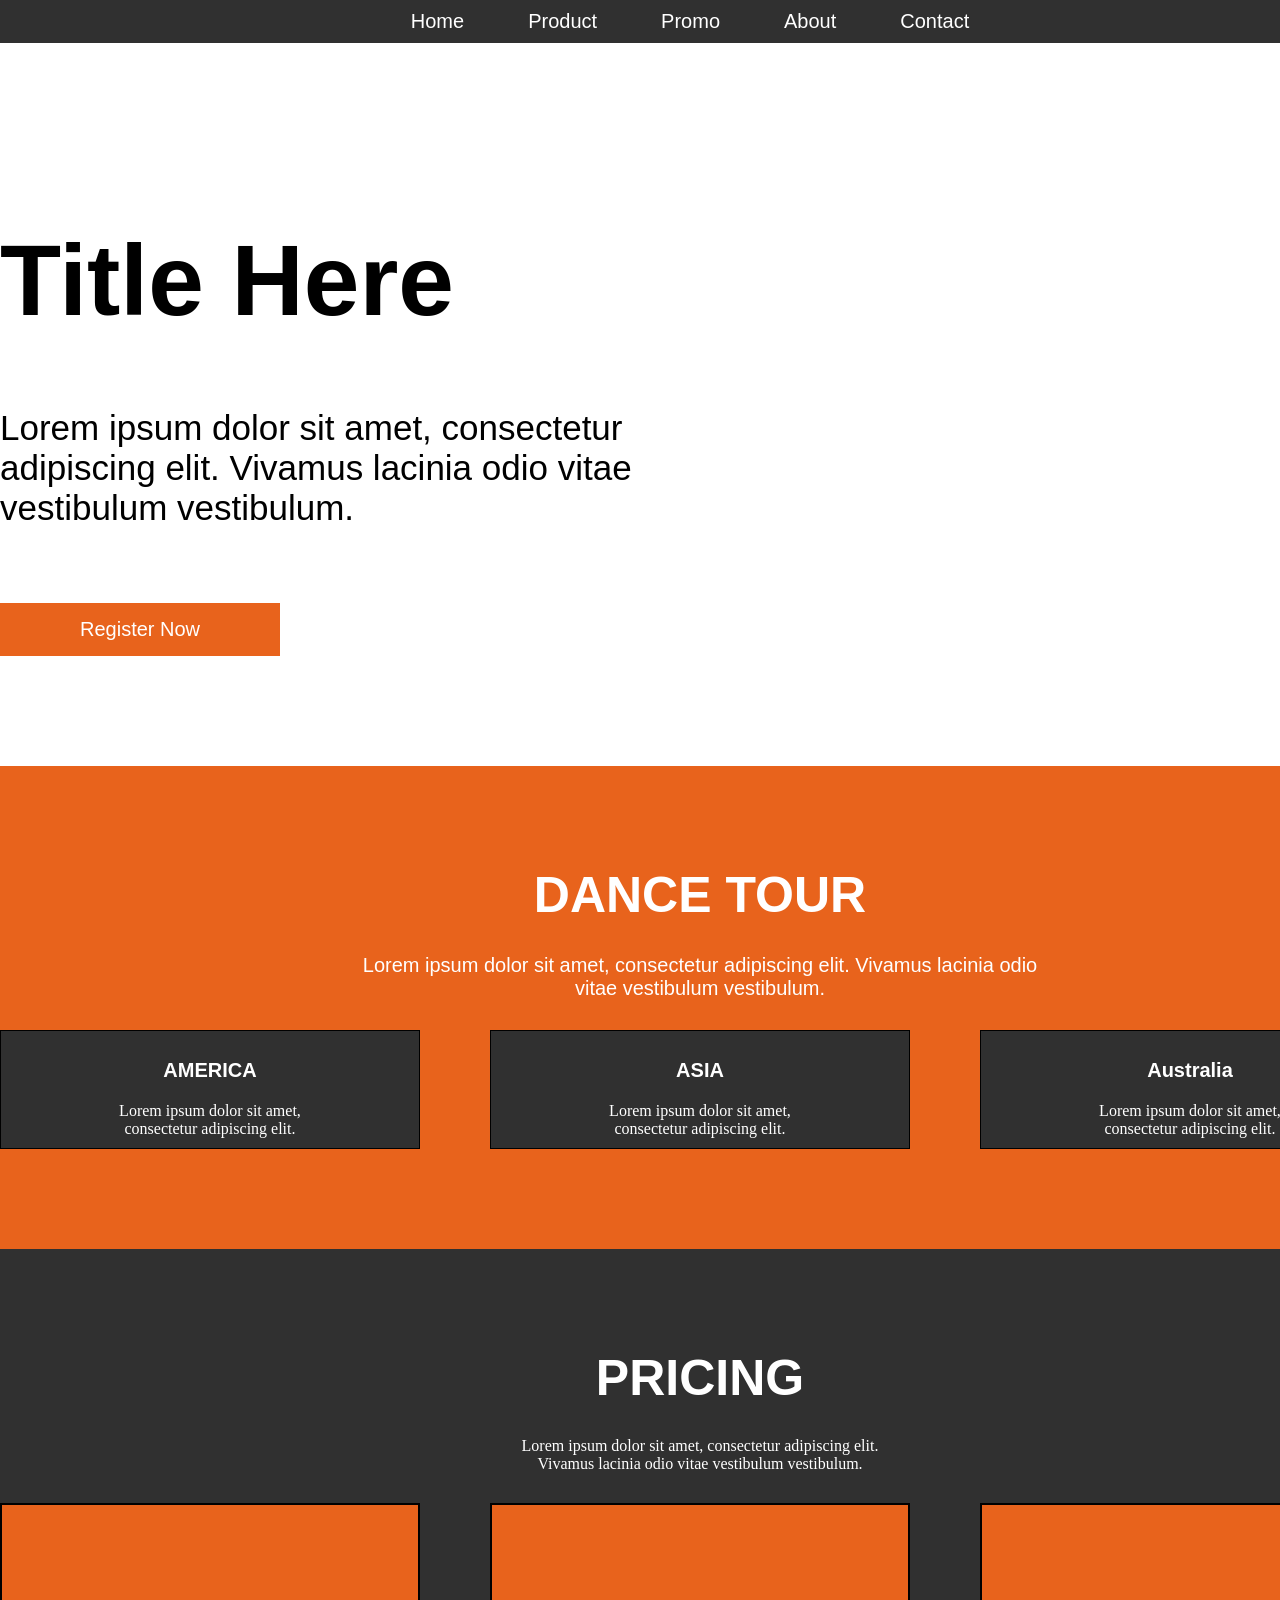
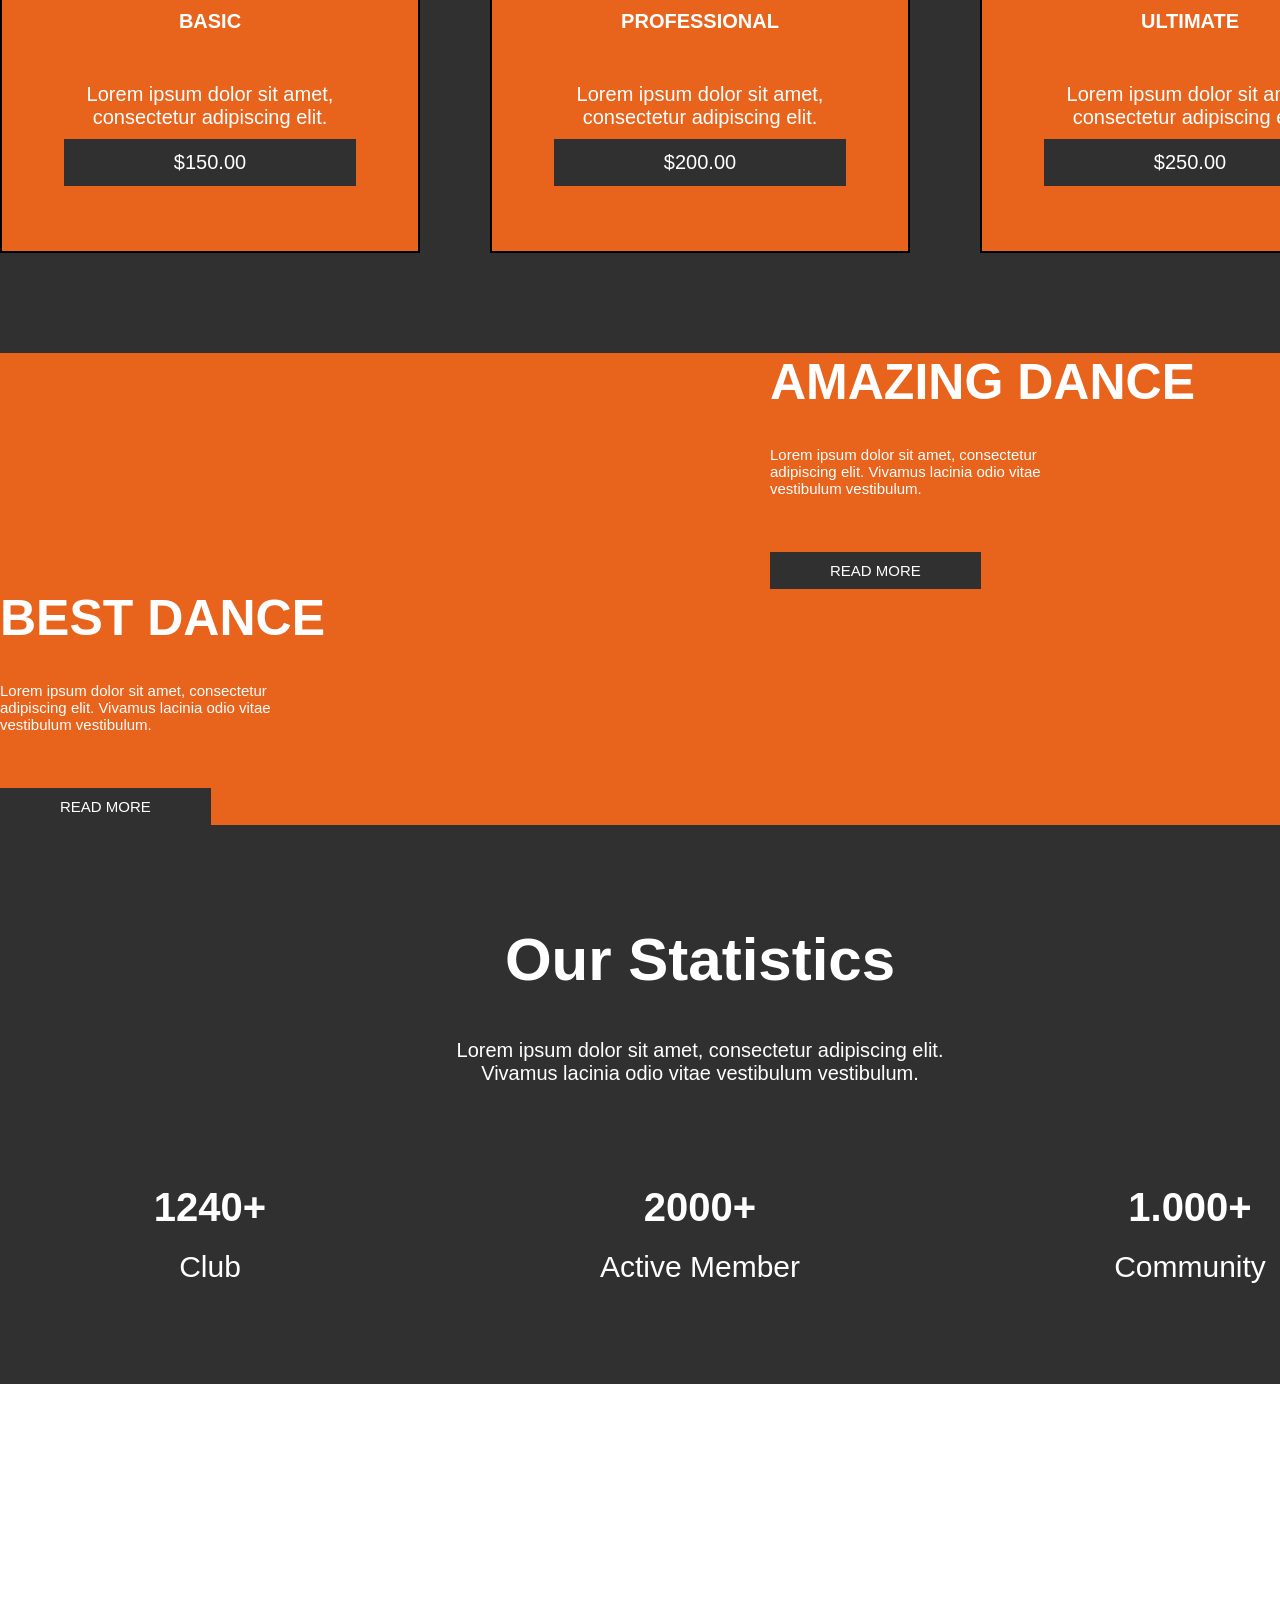
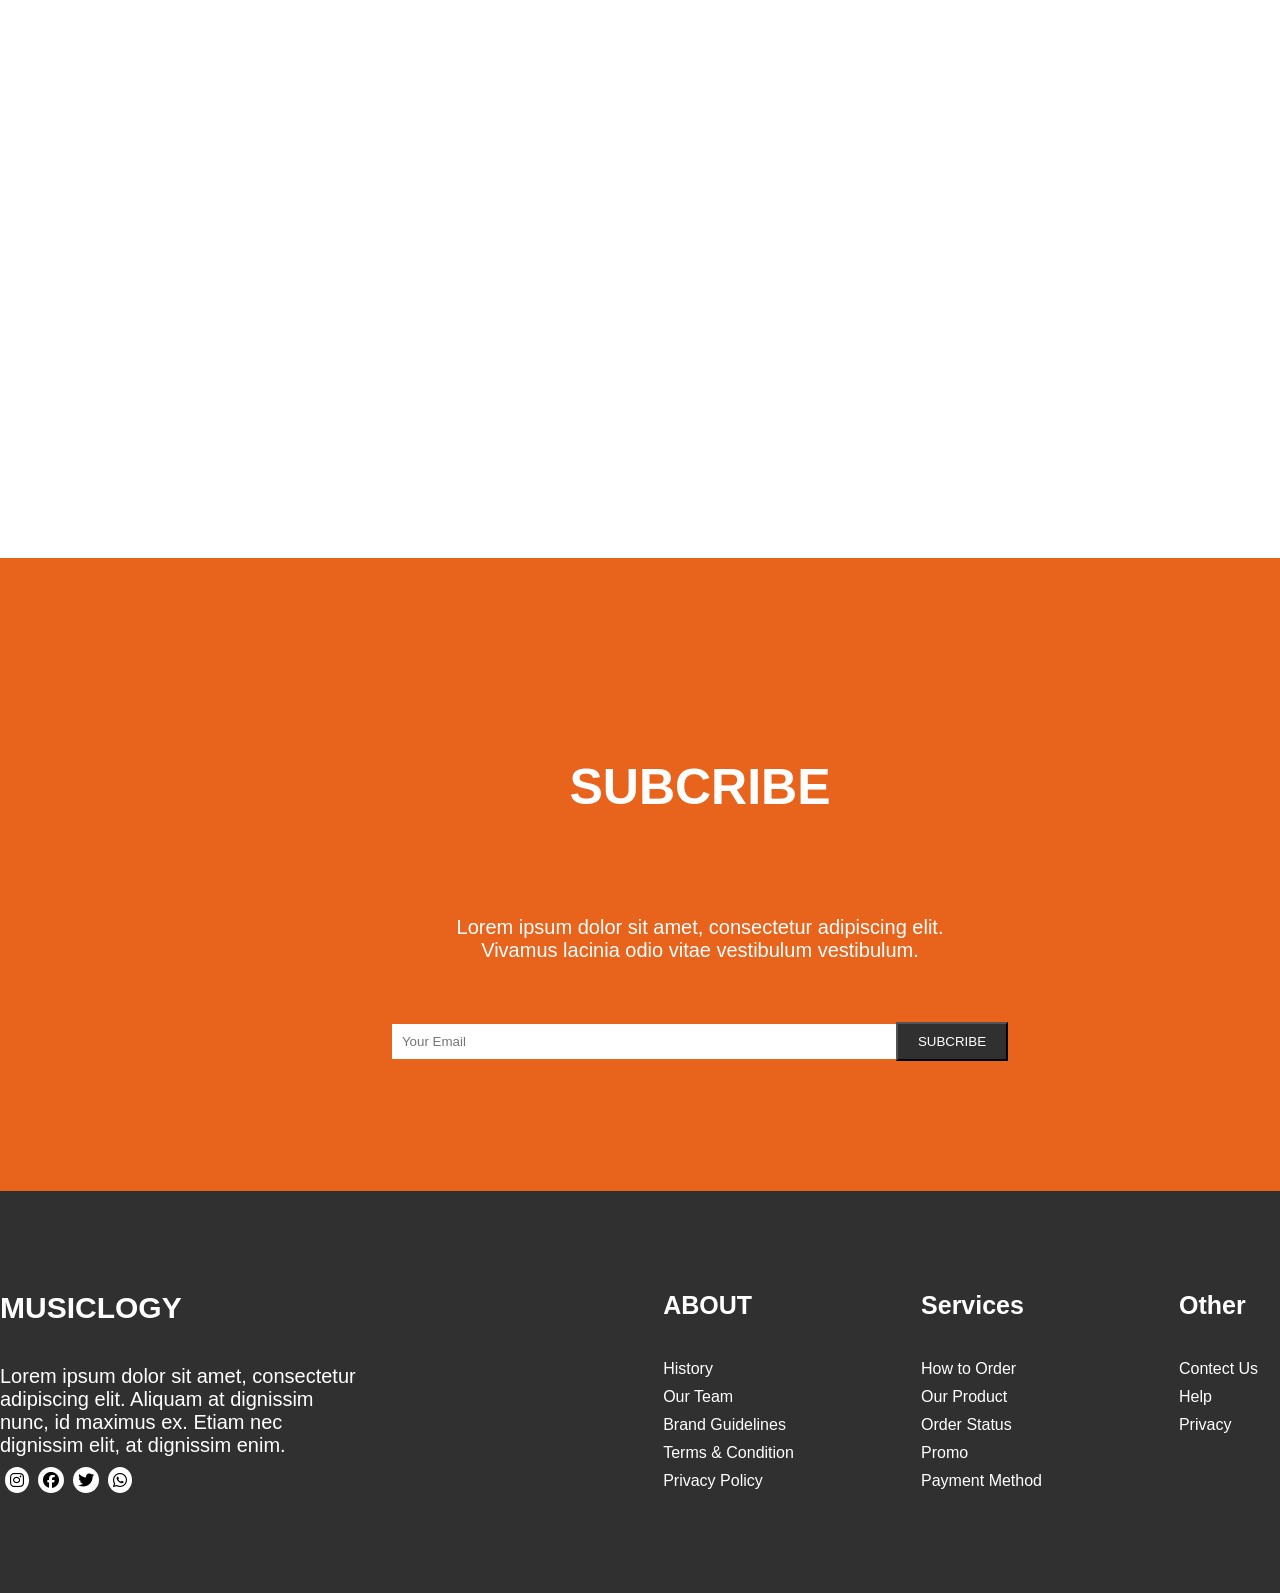
==== Krupal CSS/Task PSD/My Worked/PSD 1/index.html @ 7efed14b "Add" ====
<!DOCTYPE html>
<html lang="en">
<head>
    <meta charset="UTF-8">
    <meta name="viewport" content="width=device-width, initial-scale=1.0">
    <title>Document</title>
    <link rel="stylesheet" href="./style.css">
    <link rel="stylesheet" href="https://cdnjs.cloudflare.com/ajax/libs/font-awesome/6.4.0/css/all.min.css" integrity="sha512-iecdLmaskl7CVkqkXNQ/ZH/XLlvWZOJyj7Yy7tcenmpD1ypASozpmT/E0iPtmFIB46ZmdtAc9eNBvH0H/ZpiBw==" crossorigin="anonymous" referrerpolicy="no-referrer" />
</head>
<body>
    <section class="sec-one">
        <header>
            <div class="container">
                <nav class="navbar row jcs">
                    <div class="logo">
                        <img src="img/zip-2 logo.png" alt="">
                    </div>
                    <div class="links">
                        <ul>
                            <li><a href="#">Home</a></li>
                            <li><a href="#">Product</a></li>
                            <li><a href="#">Promo</a></li>
                            <li><a href="#">About</a></li>
                            <li><a href="#">Contact</a></li>
                        </ul>
                    </div>
                    <div class="icon">
                        <i class="fa-solid fa-magnifying-glass"></i>
                    </div>
                </nav>
            </div>
        </header>
        <div class="container">
            <div class="sec-one-text">
                <div>
                    <h1>Title Here</h1>
                </div>
                <div>
                    <p>Lorem ipsum dolor sit amet, consectetur adipiscing elit. Vivamus lacinia odio vitae vestibulum vestibulum. </p>
                </div>
                <div>
                    <button>Register Now</button>
                </div>
            </div>
        </div>
    </section>
    <section class="sec-two po-re">
        <div>
            <img class="shape-1 po-ab" src="img/sec-two Shape.png" alt="">
        </div>
        <div class="container">
            <div class="main-cart">
                <div class="main-text">
                    <div>
                        <h2>DANCE TOUR</h2>
                    </div>
                    <div>
                        <p>Lorem ipsum dolor sit amet, consectetur adipiscing elit. Vivamus lacinia odio vitae vestibulum vestibulum.</p>
                    </div>
                </div>
                <div class="cart-2">
                    <div class="row jcs">
                        <div class="col-30">
                            <div class="first-cart">
                                <div>
                                    <img src="img/sec-2 Img 1.png" alt="">
                                </div>
                                <div>
                                    <h3>AMERICA</h3>
                                </div>
                                <div>
                                    <p>Lorem ipsum dolor sit amet, consectetur adipiscing elit.</p>
                                </div>
                            </div>
                        </div>
                        <div class="col-30">
                            <div class="first-cart">
                                <div>
                                    <img src="img/sec-2 img 2.png" alt="">
                                </div>
                                <div>
                                    <h3>ASIA</h3>
                                </div>
                                <div>
                                    <p>Lorem ipsum dolor sit amet, consectetur adipiscing elit.</p>
                                </div>
                            </div>
                        </div>
                        <div class="col-30">
                            <div class="first-cart">
                                <div>
                                    <img src="img/sec-2 img 3.png" alt="">
                                </div>
                                <div>
                                    <h3>Australia</h3>
                                </div>
                                <div>
                                    <p>Lorem ipsum dolor sit amet, consectetur adipiscing elit.</p>
                                </div>
                            </div>
                        </div>
                    </div>
                </div>
            </div>
        </div>
    </section>
    <section class="sec-three po-re">
        <div>
            <img class="shape-2 po-ab" src="img/sec-3 Shape-1.png" alt="">
        </div>
        <div>
            <img class="shape-3 po-ab" src="img/sec-3 Shape-2.png" alt="">
        </div>
        <div class="container">
            <div class="main-text-2">
                <div class="sub-text">
                    <div>
                        <h3>PRICING</h3>
                    </div>
                    <div>
                        <p>Lorem ipsum dolor sit amet, consectetur adipiscing elit. Vivamus lacinia odio vitae vestibulum vestibulum.</p>
                    </div>
                </div>
                <div class="main-cart-2">
                    <div class="row jcs">
                        <div class="col-30">
                            <div class="second-cart">
                                <div>
                                    <img src="img/sec-three img.png" alt="">
                                </div>
                                <div>
                                    <h3>BASIC</h3>
                                </div>
                                <div>
                                    <p>Lorem ipsum dolor sit amet, consectetur adipiscing elit.</p>
                                </div>
                                <div>
                                    <p class="doller">$150.00</p>
                                </div>
                            </div>
                        </div>
                        <div class="col-30">
                            <div class="second-cart">
                                <div>
                                    <img src="img/sec-three img.png" alt="">
                                </div>
                                <div>
                                    <h3>PROFESSIONAL</h3>
                                </div>
                                <div>
                                    <p>Lorem ipsum dolor sit amet, consectetur adipiscing elit.</p>
                                </div>
                                <div>
                                    <p class="doller">$200.00</p>
                                </div>
                            </div>
                        </div>
                        <div class="col-30">
                            <div class="second-cart">
                                <div>
                                    <img src="img/sec-three img.png" alt="">
                                </div>
                                <div>
                                    <h3>ULTIMATE</h3>
                                </div>
                                <div>
                                    <p>Lorem ipsum dolor sit amet, consectetur adipiscing elit.</p>
                                </div>
                                <div>
                                    <p class="doller">$250.00</p>
                                </div>
                            </div>
                        </div>
                    </div>
                </div>
            </div>
        </div>
    </section>
    <section class="sec-four po-re">
        <div>
            <img class="shape-4 po-ab" src="img/sec-3 Shape-2.png" alt="">
        </div>
        <div>
            <img class="shape-5 po-ab" src="img/sec-3 Shape-2.png" alt="">
        </div>
        <div class="container">
            <div class="sec-four-main">
                <div class="row jcs align">
                    <div class="col-45">
                        <img src="img/sec-four img.png" alt="">
                    </div>
                    <div class="col-45">
                        <div class="sec-four-text">
                            <div>
                                <h3>AMAZING DANCE</h3>
                            </div>
                            <div>
                                <p>Lorem ipsum dolor sit amet, consectetur adipiscing elit. Vivamus lacinia odio vitae vestibulum vestibulum.</p>
                            </div>
                            <div>
                                <button>READ MORE</button>
                            </div>
                        </div>
                    </div>
                </div>
            </div>
        </div>
    </section>
    <section class="sec-five po-re">
        <div>
            <img class="shape-6 po-ab" src="img/sec-5 Shape-1.png" alt="">
        </div>
            <div class="container">
                <div class="sec-five-main">
                    <div class="row jcs align">
                        <div class="col-45">
                            <div class="sec-five-text">
                                <div>
                                    <h3>BEST DANCE</h3>
                                </div>
                                <div>
                                    <p>Lorem ipsum dolor sit amet, consectetur adipiscing elit. Vivamus lacinia odio vitae vestibulum vestibulum.</p>
                                </div>
                                <div>
                                    <button>READ MORE</button>
                                </div>
                            </div>
                        </div>
                        <div class="col-45">
                            <img src="img/sec-five img.png" alt="">
                        </div>
                    </div>
                </div>
            </div>
    </section>
    <section class="sec-six">
        <div class="container">
            <div class="sec-six-text">
                <div>
                    <h3>Our Statistics</h3>
                </div>
                <div>
                    <p>Lorem ipsum dolor sit amet, consectetur adipiscing elit. Vivamus lacinia odio vitae vestibulum vestibulum.</p>
                </div>
            </div>
            <div class="row jcs">
                <div class="col-30">
                    <div class="six-cart">
                        <div>
                            <h3>1240+</h3>
                        </div>
                        <div>
                            <p>Club</p>
                        </div>
                    </div>
                </div>
                <div class="col-30">
                    <div class="six-cart">
                        <div>
                            <h3>2000+</h3>
                        </div>
                        <div>
                            <p>Active Member</p>
                        </div>
                    </div>
                </div>
                <div class="col-30">
                    <div class="six-cart">
                        <div>
                            <h3>1.000+</h3>
                        </div>
                        <div>
                            <p>Community</p>
                        </div>
                    </div>
                </div>
            </div>
        </div>
    </section>
    <section class="sec-seven">
        <div class="container">
            <div class="sec-seven-main">
                <div>
                    <p>Lorem ipsum dolor sit amet, consectetur adipiscing elit. Vivamus lacinia odio vitae vestibulum vestibulum.</p>
                </div>
                <div>
                    <h3>Herbert Simon</h3>
                </div>
            </div>
        </div>
    </section>
    <section class="sec-eight po-re">
        <div>
            <img class="shape-7 po-ab" src="img/sec-8 Shape-1.png" alt="">
        </div>
        <div>
            <img class="shape-8 po-ab" src="img/sec-8 Shape-2.png" alt="">
        </div>
            <div class="container">
                <div class="sec-eight-main">
                    <div class="sec-eight-text">
                        <div>
                            <h3>SUBCRIBE</h3>
                        </div>
                        <div>
                            <p>Lorem ipsum dolor sit amet, consectetur adipiscing elit. Vivamus lacinia odio vitae vestibulum vestibulum.</p>
                        </div>
                    </div>
                    <div class="input">
                        <input placeholder="Your Email" type="email" name="" id="">
                        <button>SUBCRIBE</button>
                    </div>
                </div>
            </div>
    </section>
    <footer>
            <div class="container">
                <div class="main-text-3">
                    <div class="row">
                        <div class="col-90">
                            <h3>MUSICLOGY</h3>
                            <p>Lorem ipsum dolor sit amet, consectetur adipiscing elit. Aliquam at dignissim nunc, id maximus ex. Etiam nec dignissim elit, at dignissim enim.</p>
                            <i class="fa-brands fa-instagram"></i>
                            <i class="fa-brands fa-facebook"></i>
                            <i class="fa-brands fa-twitter"></i>
                            <i class="fa-brands fa-whatsapp"></i>
                        </div>
                        <div class="sec-nine-subtext">
                            <div class="row jcs">
                                <div class="col-30">
                                    <h3>ABOUT</h3>
                                    <ul>
                                        <li><a href="#">History</a></li>
                                        <li><a href="#">Our Team</a></li>
                                        <li><a href="#">Brand Guidelines</a></li>
                                        <li><a href="#">Terms & Condition</a></li>
                                        <li><a href="#">Privacy Policy</a></li>
                                    </ul>
                                </div>
                                <div class="col-30">
                                    <h3>Services</h3>
                                    <ul>
                                        <li><a href="#">How to Order</a></li>
                                        <li><a href="#">Our Product</a></li>
                                        <li><a href="#">Order Status</a></li>
                                        <li><a href="#">Promo</a></li>
                                        <li><a href="#">Payment Method</a></li>
                                    </ul>
                                </div>
                                <div class="col-30">
                                    <h3>Other</h3>
                                    <ul>
                                        <li><a href="#">Contect Us</a></li>
                                        <li><a href="#">Help</a></li>
                                        <li><a href="#">Privacy</a></li>
                                    </ul>
                                </div>
                            </div>
                        </div>
                    </div>
                </div>
            </div>
    </footer>
</body>
</html>
---- Krupal CSS/Task PSD/My Worked/PSD 1/style.css ----
*{
    margin: 0;
    padding: 0;
    box-sizing: border-box;
}
@import url('https://fonts.googleapis.com/css2?family=Oswald:wght@200&display=swap');
@import url('https://fonts.googleapis.com/css2?family=Montserrat:wght@100&family=Oswald:wght@200&display=swap');
.container{
    width: 1400px;
    margin: 0 auto;
}
header{
    background-color: #303030;
}
.row{
    display: flex;
}
.col-30{
    width: 30%;
}
.col-45{
    width: 45%;
}
.col-50{
    width: 50%;
}
.navbar{
    align-items: center;
    padding: 10px 0;
}
.po-re{
    position: relative;
}
.po-ab{
    position: absolute;
}
.jcs{
    justify-content: space-between;
}
.align{
    align-items: center;
}
.jcse{
    justify-content: space-evenly;
    
}
.links ul li{
    display: inline-block;
    margin: 0 30px;
}
.links a{
    text-decoration: none;
    font-size: 20px;
    color: white;
}
.icon{
    font-size: 20px;
    color: white;
}
.sec-one{
    background-image: url(img/Main\ BG\ img.png);
    background-size: cover;
}
.sec-one-text{
    padding: 100px 0;
}
.sec-one-text h1{
    padding: 80px 0 70px 0;
    font-size: 100px;
    font-family: 'Oswald', sans-serif ;
}
.sec-one-text p{
    font-size: 35px;
    margin: 0 0 25px 0 ;
    width: 50%;
    font-family: 'Oswald', sans-serif;
}
.sec-one-text button{
    margin: 50px 0 10px 0;
    padding: 15px 80px;
    background-color: #e8631c;
    color: white;
    border: none;
    font-family: 'Oswald', sans-serif;
    font-size: 20px;
}
.sec-two{
    background-color: #e8631c;
}
.main-text h2{
    font-size: 50px;
    font-family: 'Oswald', sans-serif;
    color: white;
    text-align: center;
}
.main-cart{
    padding: 100px 0;
}
.main-text p{
    text-align: center;
    font-size: 20px;
    padding: 30px 0;
    width: 50%;
    margin: 0 auto;
    color: white;
    font-family: 'Oswald', sans-serif;
}
.first-cart img{
    width: 100%;
}
.first-cart{
    border: solid 1px;
    background-color: #303030;
}
.first-cart h3{
    font-size: 20px;
    font-family: 'Oswald', sans-serif;
    padding: 10px 0;
    text-align: center;
    color: white; 
}
.first-cart p{
    color: white;
    width: 51%;
    padding: 10px 0;
    text-align: center;
    margin: 0 auto;
}
.sec-three{
    background-color: #303030;
}
.main-text-2{
    padding: 100px 0;
}
.sub-text h3{
    font-size: 50px;
    color: white;
    font-family: 'Oswald', sans-serif;
    text-align: center;
}
.sub-text p{
    color: white;
    width: 29%;
    padding: 30px 0;
    margin: 0 auto;
    text-align: center;
}
.second-cart{
    border: solid 2px;
    padding: 65px 0;
    background-color: #e8631c ;
}
.second-cart img{
    display: block;
    margin: 0 auto;
}
.second-cart h3{
    font-size: 20px;
    padding: 40px 0;
    color: white;
    font-family: 'Oswald', sans-serif;
    text-align: center;
}
.second-cart p{
    width: 70%;
    font-size: 20px;
    padding: 10px 0;
    margin: 0 auto;
    text-align: center;
    color: white;
    font-family: 'Oswald', sans-serif;
}
.second-cart .doller{
    border: solid 2px #303030;
    background-color:#303030 ;     
}
.sec-four{
    background-color: #e8631c;
}
.col-45 img{
    width: 100%;
}
.sec-four-text h3{
    font-size: 50px;
    padding: 0 0 35px 0 ;
    font-family:'Oswald', sans-serif ;
    color: white;
}
.sec-four-text p{
    color: white;
    width: 45%;
    font-size: 15px;
    font-family: 'Oswald', sans-serif;
}
.sec-four-text button{
    padding: 10px 60px;
    margin: 55px 0 0 0;
    border: none;
    background-color: #303030;
    color: white;
    font-size: 15px;
    font-family: 'Oswald', sans-serif;
}
.sec-five{
    background-color: #e8631c;
}
.sec-five-text h3{
    font-size: 50px;
    padding: 0 0 35px 0;
    font-family: 'Oswald', sans-serif;
    color: white;
}
.sec-five-text p{
    color: white;
    font-family: 'Oswald', sans-serif;
    font-size: 15px;
    width: 45%;
}
.sec-five-text button{
    padding: 10px 60px;
    margin: 55px 0 0 0;
    border: none;
    background-color: #303030;
    color: white;
    font-size: 15px;
    font-family: 'Oswald', sans-serif;
}
.sec-six{
    background-color: #303030;
    padding: 100px 0;
}
.sec-six-text h3{
    color: white;
    padding: 0 0 45px 0;
    font-size: 60px;
    text-align: center;
    font-family: 'Oswald', sans-serif;;
}
.sec-six-text p{
    color: white;
    padding: 0 0 100px 0;
    font-size: 20px;
    font-family: 'Oswald', sans-serif;
    width: 40%;
    margin: 0 auto;
    text-align: center;
}
.six-cart h3{
    font-size: 40px;
    text-align: center;
    color: white;
    font-family: 'Oswald', sans-serif;
}
.six-cart p{
    font-size: 30px;
    margin: 20px 0 0 0;
    color: white;
    text-align: center;
    font-family: 'Oswald', sans-serif;
}
.sec-seven{
    padding: 100px 0;
    background: url(img/sec-seven\ bg.png);
    background-size: cover;
}
.sec-seven-main p{
    font-size: 50px;
    padding: 100px 0;
    font-family: 'Oswald', sans-serif;
    color: white;
    width: 100%;
    margin: 0 auto;
    text-align: center;
}
.sec-seven-main h3{
    font-size: 50px;
    padding: 100px 0;
    color: white;
    text-align: center;
    font-family: 'Oswald', sans-serif;
}
.sec-eight{
    background-color: #e8631c;
    padding: 100px 0;
}
.sec-eight-text h3{
    color: white;
    font-size: 50px;
    margin: 100px 0;
    text-align: center;
    font-family: 'Oswald', sans-serif;
}
.sec-eight-text p{
    color: white;
    font-family: 'Oswald', sans-serif;
    font-size: 20px;
    padding: 0 0 30px 0;
    width: 35%;
    text-align: center;
    margin: 0 auto;
}
.input{
    width: 60%;
    margin: 0 auto;
    text-align: center;
    padding: 30px 0;
}
.input input{
    padding: 10px;
    width: 60%;
    border: none;
    color: #ffff;
}
.input button{
    margin-left: -4px;
    padding: 10px 20px;
    background-color: #303030;
    color: white;
    font-family: 'Oswald', sans-serif;
}
.col-90{
    width: 90%;
}
.main-text-3{
    width: 100%;
}
.sec-nine-subtext{
    width: 100%;
}
footer{
    background-color: #303030;
}
.main-text-3{
    padding: 100px 0;
}
.main-text-3 h3{
    font-size: 30px;
    margin: 0 0 30px 0;
    color: white;
    font-family: 'Oswald', sans-serif;
}
.main-text-3 p{
    color: white;
    padding: 10px 0 10px 0;
    width: 55%;
    font-size: 20px;
    font-family: 'Oswald', sans-serif;
}
.sec-nine-subtext ul li{
    list-style: none;
    padding: 10px 0 0 0;
}
li a{
    text-decoration: none;
    color: white;
    font-family: 'Oswald', sans-serif;  
}
.main-text-3 i{
    border-radius: 50%;
    background-color: white;
    padding: 5px;
    margin-left: 5px;
}
.sec-nine-subtext h3{
    font-size: 25px;
    color: white;
    font-family:'Oswald', sans-serif ;
    margin: 0 0 30px 0;
}
.sec-two{
    overflow: hidden;
}
.cart-2 img{
    position: relative;
    z-index: 1;
}
.shape-1{
    width: 80%;
    top: -35%;
    left: -30%;
}
.sec-three{
    overflow: hidden;
}
.shape-2{
    width: 50%;
    /* position: relative; */
    /* z-index: 1; */
    left: -15%;
    top: -35%;
}
.shape-3{
    width: 50%;
    /* position: relative; */
    /* z-index: 1; */
    right: -10%;
    bottom: -20%;
}
.sec-four{
    overflow: hidden;
}
.shape-4{
    width: 55%;
    right: -15%;
    top: -60%;
}
.shape-5{
    width: 55%;
    right: -10%;
    bottom: -55%;
}
.sec-five{
    overflow: hidden;
}
.shape-6{
    width: 60%;
    left: -13%;
    bottom: -68%;
}
.sec-eight{
    overflow: hidden;
}
.shape-7{
    top: -30%;
    left: -25%;
}
.shape-8{
    bottom: -30%;
    right: -25%;
}
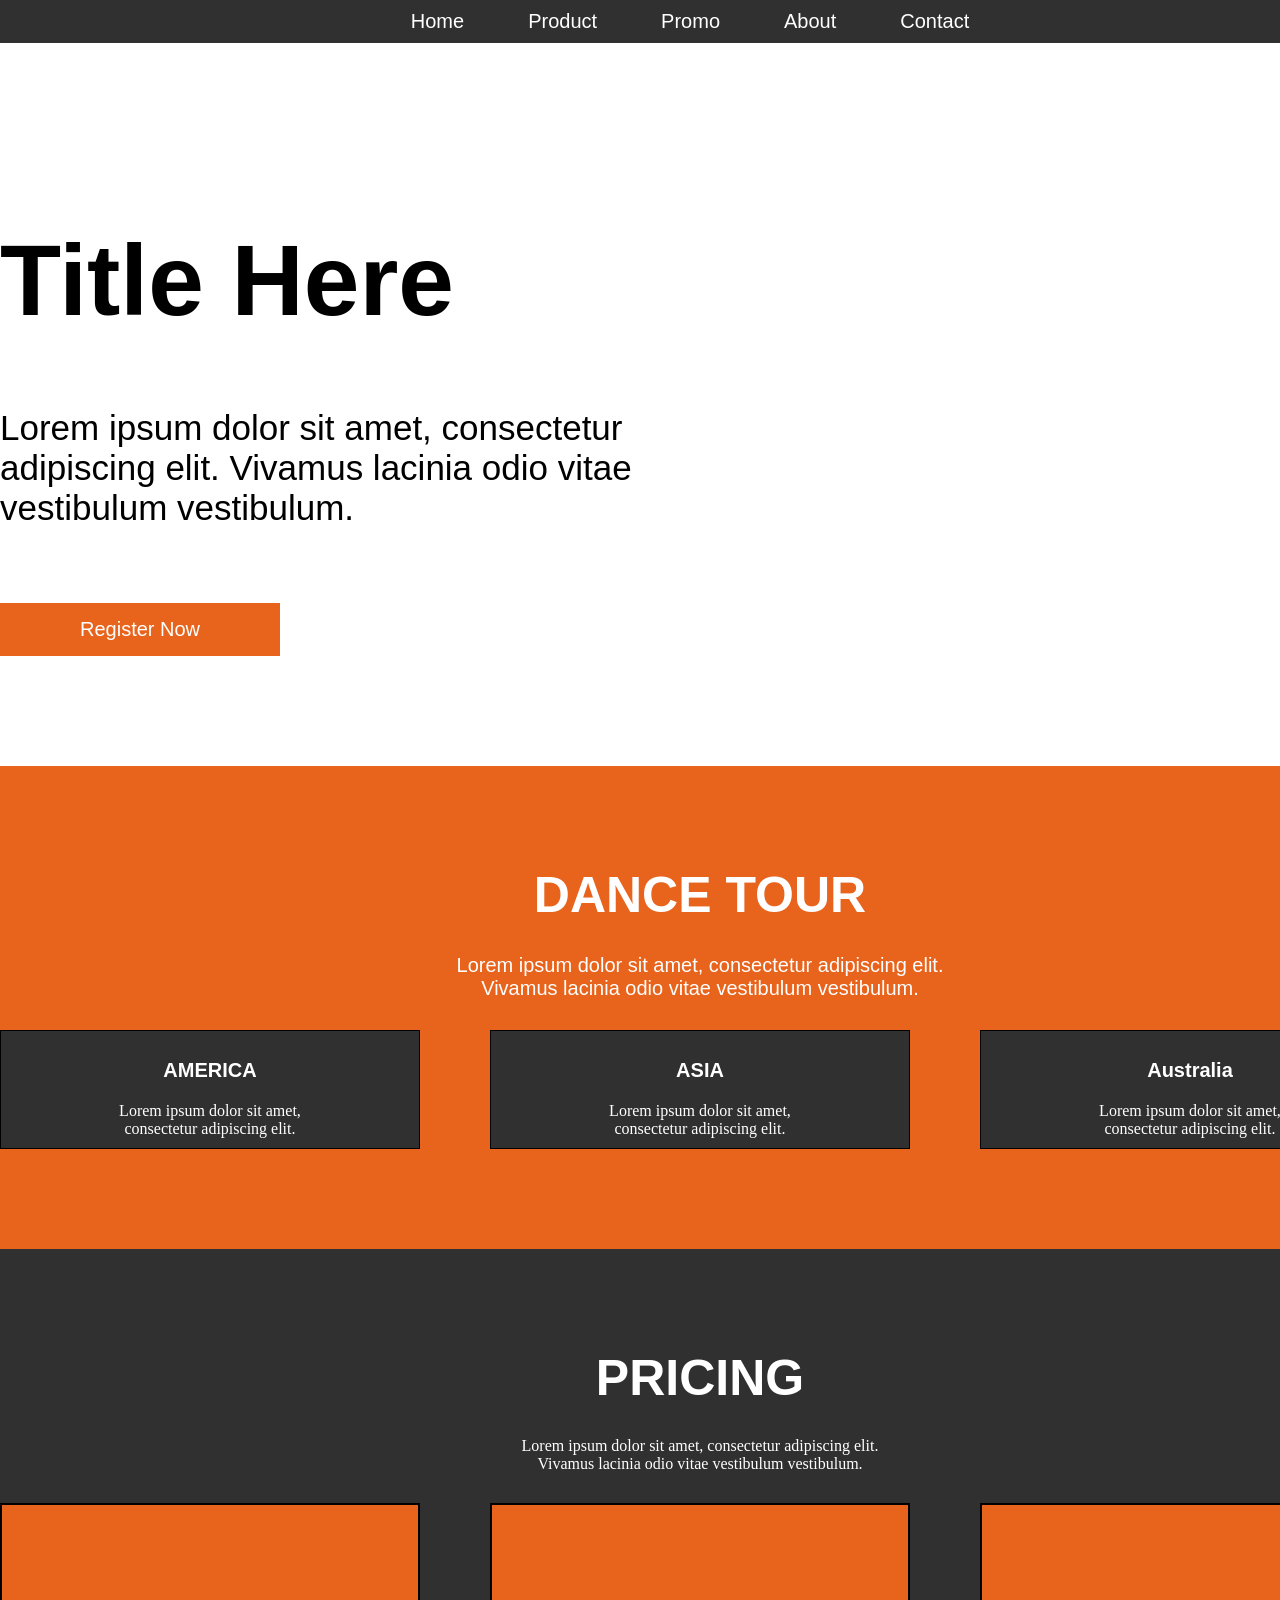
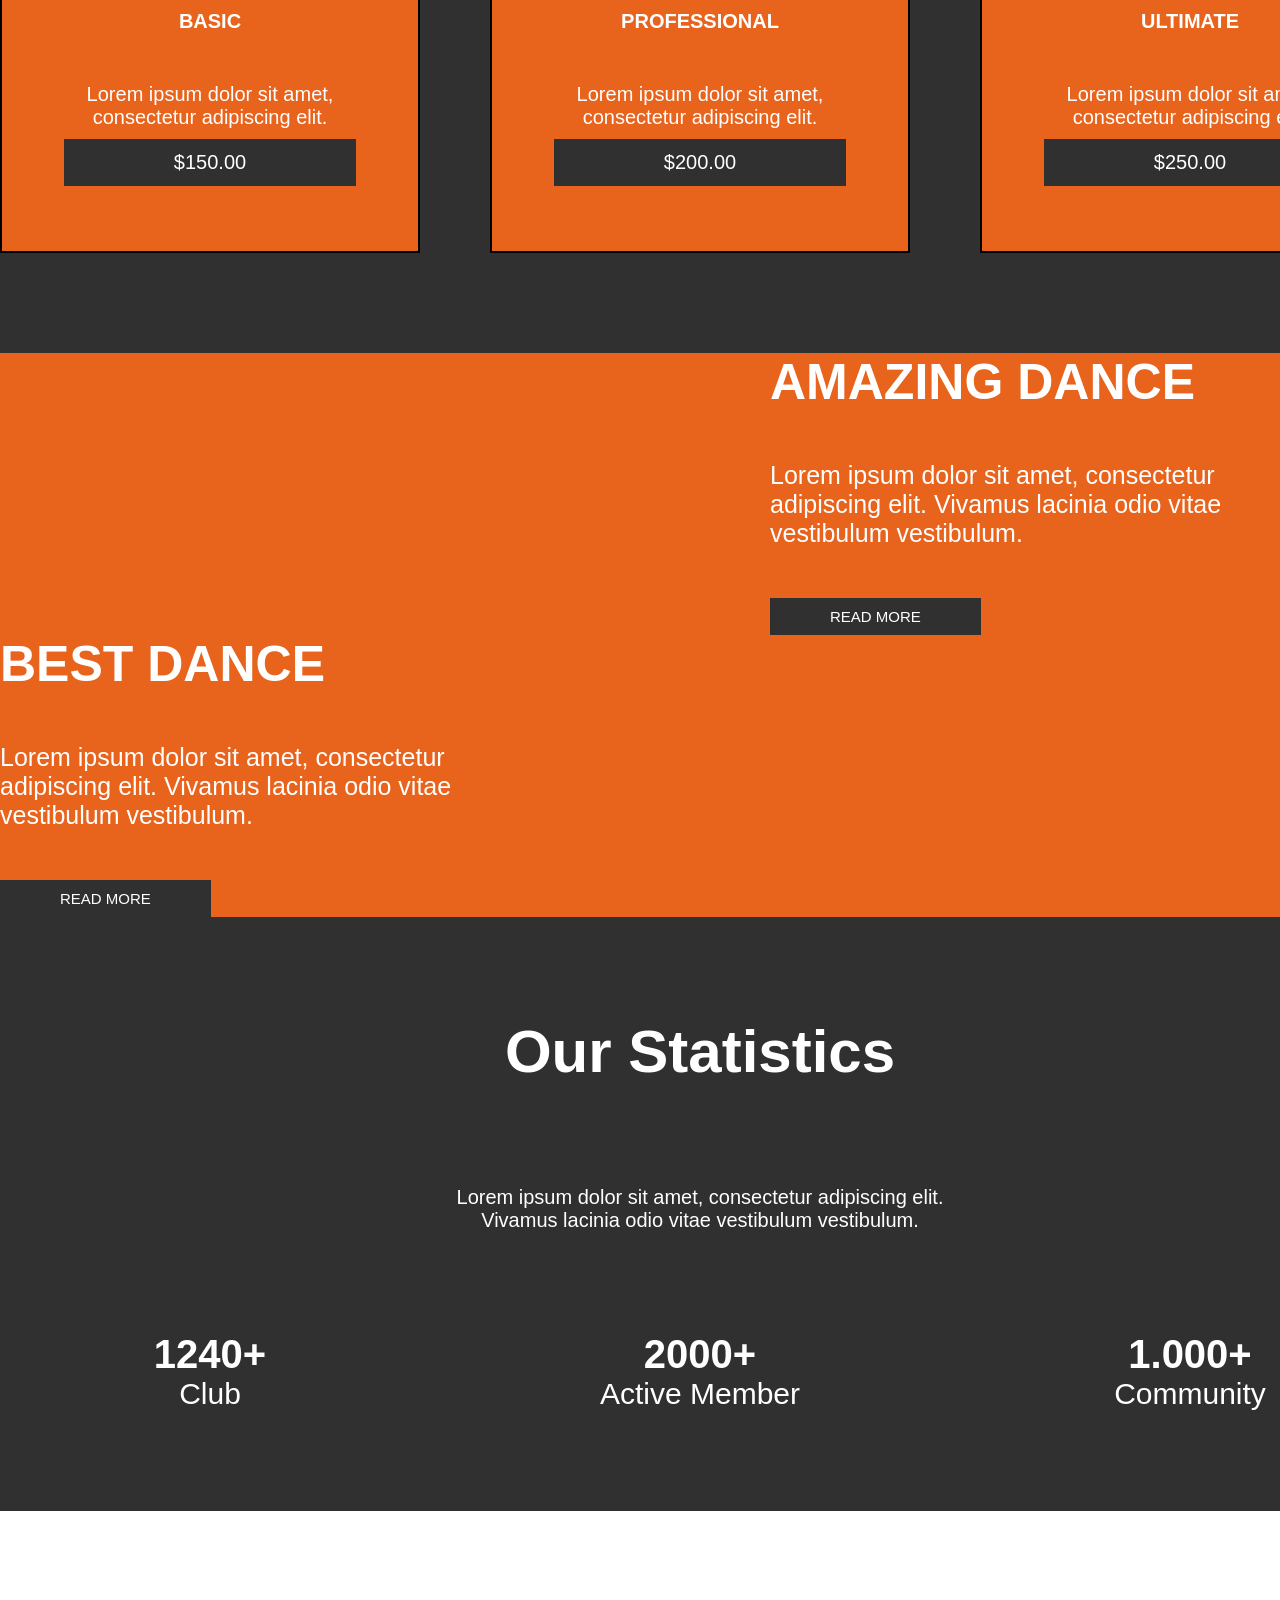
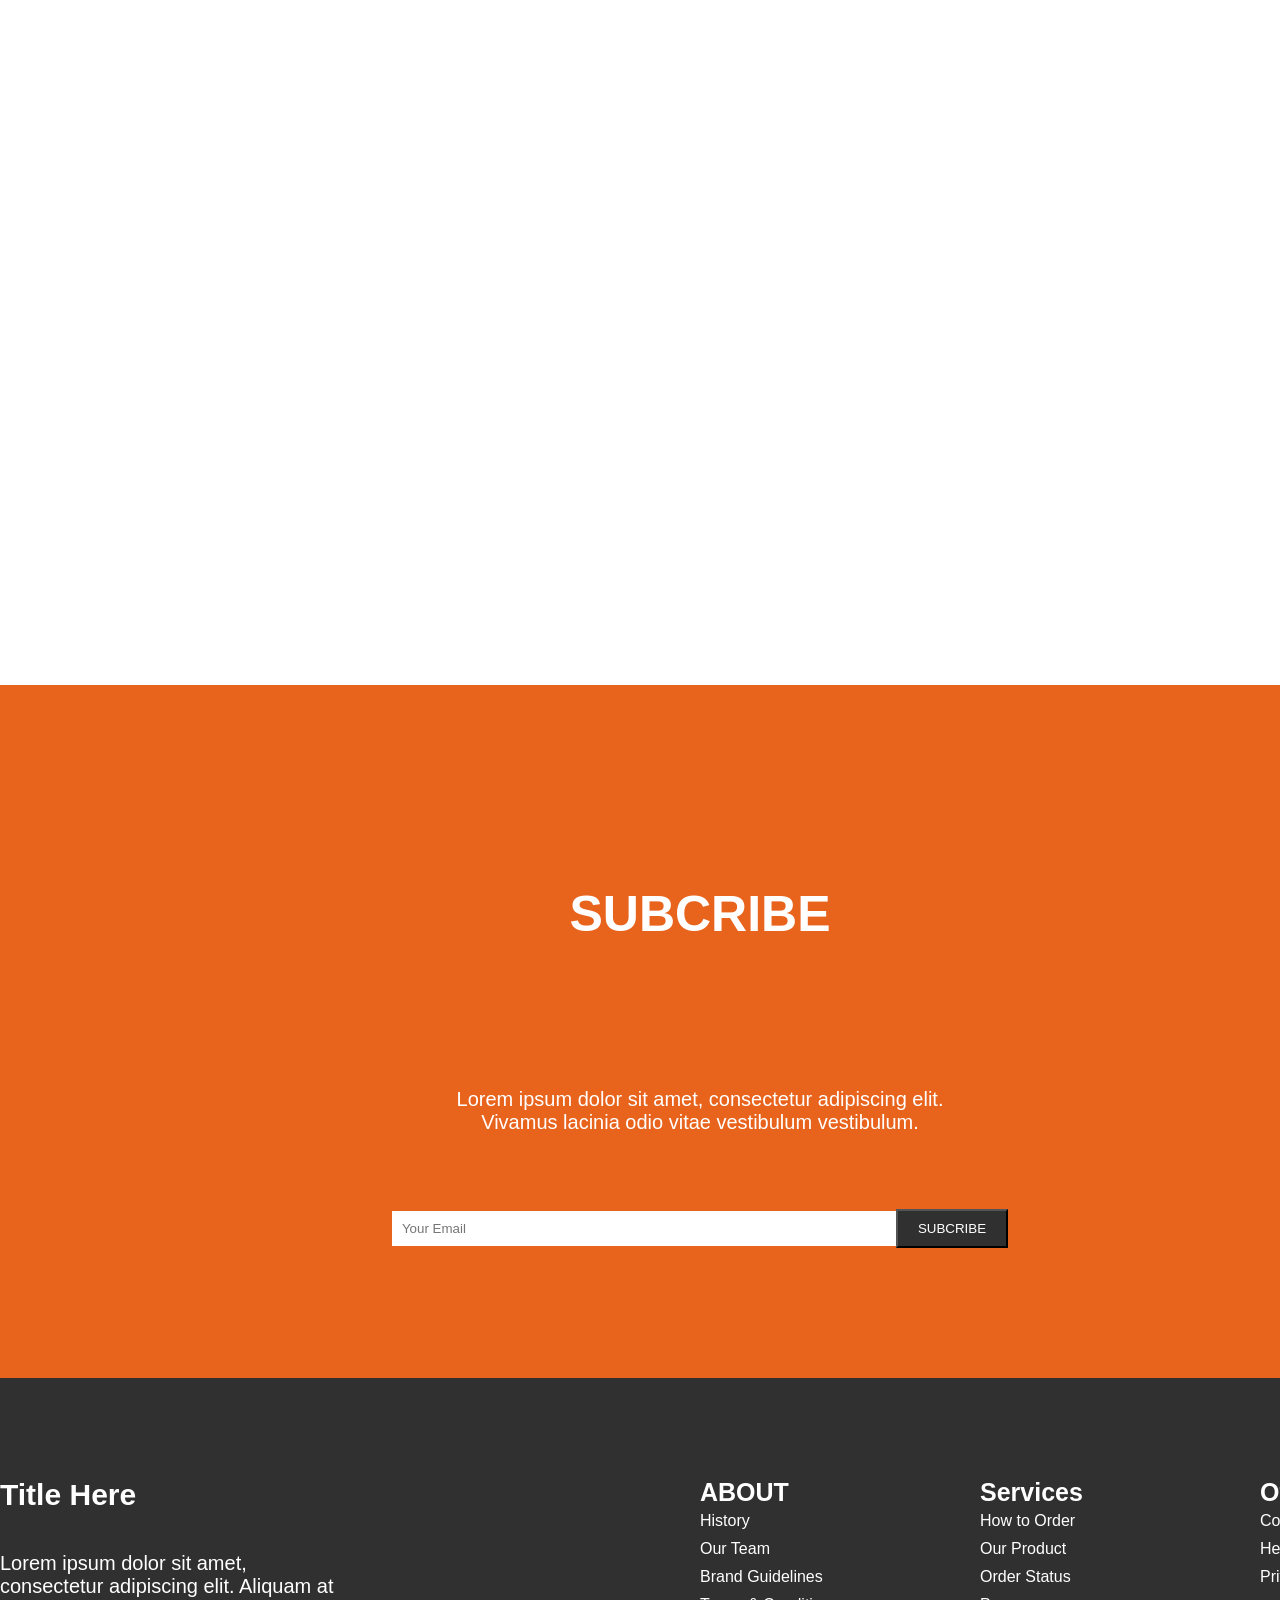
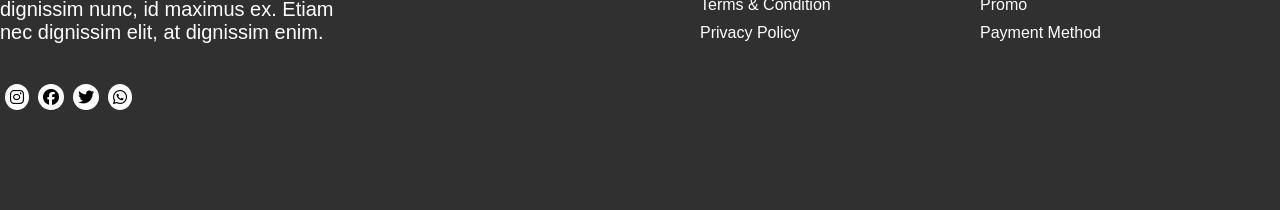
==== commit 287652a1: "data" ====
--- a/Krupal CSS/Task PSD/My Worked/PSD 1/index.html
+++ b/Krupal CSS/Task PSD/My Worked/PSD 1/index.html
@@ -106,10 +106,10 @@
     </section>
     <section class="sec-three po-re">
         <div>
-            <img class="shape-2 po-ab" src="img/sec-3 Shape-1.png" alt="">
-        </div>
-        <div>
-            <img class="shape-3 po-ab" src="img/sec-3 Shape-2.png" alt="">
+            <!-- <img class="shape-2 po-ab" src="img/sec-3 Shape-1.png" alt=""> -->
+        </div>
+        <div>
+            <!-- <img class="shape-3 po-ab" src="img/sec-3 Shape-2.png" alt=""> -->
         </div>
         <div class="container">
             <div class="main-text-2">
@@ -314,52 +314,52 @@
             </div>
     </section>
     <footer>
-            <div class="container">
-                <div class="main-text-3">
-                    <div class="row">
-                        <div class="col-90">
-                            <h3>MUSICLOGY</h3>
-                            <p>Lorem ipsum dolor sit amet, consectetur adipiscing elit. Aliquam at dignissim nunc, id maximus ex. Etiam nec dignissim elit, at dignissim enim.</p>
-                            <i class="fa-brands fa-instagram"></i>
-                            <i class="fa-brands fa-facebook"></i>
-                            <i class="fa-brands fa-twitter"></i>
-                            <i class="fa-brands fa-whatsapp"></i>
-                        </div>
-                        <div class="sec-nine-subtext">
-                            <div class="row jcs">
-                                <div class="col-30">
-                                    <h3>ABOUT</h3>
-                                    <ul>
-                                        <li><a href="#">History</a></li>
-                                        <li><a href="#">Our Team</a></li>
-                                        <li><a href="#">Brand Guidelines</a></li>
-                                        <li><a href="#">Terms & Condition</a></li>
-                                        <li><a href="#">Privacy Policy</a></li>
-                                    </ul>
-                                </div>
-                                <div class="col-30">
-                                    <h3>Services</h3>
-                                    <ul>
-                                        <li><a href="#">How to Order</a></li>
-                                        <li><a href="#">Our Product</a></li>
-                                        <li><a href="#">Order Status</a></li>
-                                        <li><a href="#">Promo</a></li>
-                                        <li><a href="#">Payment Method</a></li>
-                                    </ul>
-                                </div>
-                                <div class="col-30">
-                                    <h3>Other</h3>
-                                    <ul>
-                                        <li><a href="#">Contect Us</a></li>
-                                        <li><a href="#">Help</a></li>
-                                        <li><a href="#">Privacy</a></li>
-                                    </ul>
-                                </div>
-                            </div>
-                        </div>
-                    </div>
-                </div>
-            </div>
+        <div class="container">
+            <div class="main-text-3">
+                <div class="row">
+                    <div class="col-50">
+                        <h3>Title Here</h3>
+                        <p>Lorem ipsum dolor sit amet, consectetur adipiscing elit. Aliquam at dignissim nunc, id maximus ex. Etiam nec dignissim elit, at dignissim enim. </p>
+                        <i class="fa-brands fa-instagram"></i>
+                        <i class="fa-brands fa-facebook"></i>
+                        <i class="fa-brands fa-twitter"></i>
+                        <i class="fa-brands fa-whatsapp"></i>
+                    </div>
+                    <div class="sec-nine-subtext">
+                        <div class="row jcs">
+                            <div class="col-20">
+                                <h3>ABOUT</h3>
+                                <ul>
+                                    <li><a href="#">History</a></li>
+                                    <li><a href="#">Our Team</a></li>
+                                    <li><a href="#">Brand Guidelines</a></li>
+                                    <li><a href="#">Terms & Condition</a></li>
+                                    <li><a href="#">Privacy Policy</a></li>
+                                </ul>
+                            </div>
+                            <div class="col-20">
+                                <h3>Services</h3>
+                                <ul>
+                                    <li><a href="#">How to Order</a></li>
+                                    <li><a href="#">Our Product</a></li>
+                                    <li><a href="#">Order Status</a></li>
+                                    <li><a href="#">Promo</a></li>
+                                    <li><a href="#">Payment Method</a></li>
+                                </ul>
+                            </div>
+                            <div class="col-20">
+                                <h3>Other</h3>
+                                <ul>
+                                    <li><a href="#">Contect Us</a></li>
+                                    <li><a href="#">Help</a></li>
+                                    <li><a href="#">Privacy</a></li>
+                                </ul>
+                            </div>
+                        </div>
+                    </div>
+                </div>
+            </div>
+        </div>
     </footer>
 </body>
 </html>
--- a/Krupal CSS/Task PSD/My Worked/PSD 1/style.css
+++ b/Krupal CSS/Task PSD/My Worked/PSD 1/style.css
@@ -18,6 +18,9 @@
 .col-30{
     width: 30%;
 }
+.col-20{
+    width: 20%;
+}
 .col-45{
     width: 45%;
 }
@@ -100,7 +103,7 @@
     text-align: center;
     font-size: 20px;
     padding: 30px 0;
-    width: 50%;
+    width: 35%;
     margin: 0 auto;
     color: white;
     font-family: 'Oswald', sans-serif;
@@ -182,19 +185,18 @@
 }
 .sec-four-text h3{
     font-size: 50px;
-    padding: 0 0 35px 0 ;
     font-family:'Oswald', sans-serif ;
     color: white;
 }
 .sec-four-text p{
     color: white;
-    width: 45%;
-    font-size: 15px;
+    width: 75%;
+    padding: 50px 0;
+    font-size: 25px;
     font-family: 'Oswald', sans-serif;
 }
 .sec-four-text button{
     padding: 10px 60px;
-    margin: 55px 0 0 0;
     border: none;
     background-color: #303030;
     color: white;
@@ -206,19 +208,18 @@
 }
 .sec-five-text h3{
     font-size: 50px;
-    padding: 0 0 35px 0;
     font-family: 'Oswald', sans-serif;
     color: white;
 }
 .sec-five-text p{
     color: white;
     font-family: 'Oswald', sans-serif;
-    font-size: 15px;
-    width: 45%;
+    font-size: 25px;
+    width: 75%;
+    padding: 50px 0;
 }
 .sec-five-text button{
     padding: 10px 60px;
-    margin: 55px 0 0 0;
     border: none;
     background-color: #303030;
     color: white;
@@ -231,14 +232,13 @@
 }
 .sec-six-text h3{
     color: white;
-    padding: 0 0 45px 0;
     font-size: 60px;
     text-align: center;
     font-family: 'Oswald', sans-serif;;
 }
 .sec-six-text p{
     color: white;
-    padding: 0 0 100px 0;
+    padding: 100px 0;
     font-size: 20px;
     font-family: 'Oswald', sans-serif;
     width: 40%;
@@ -253,7 +253,6 @@
 }
 .six-cart p{
     font-size: 30px;
-    margin: 20px 0 0 0;
     color: white;
     text-align: center;
     font-family: 'Oswald', sans-serif;
@@ -294,7 +293,7 @@
     color: white;
     font-family: 'Oswald', sans-serif;
     font-size: 20px;
-    padding: 0 0 30px 0;
+    padding: 45px 0;
     width: 35%;
     text-align: center;
     margin: 0 auto;
@@ -318,15 +317,9 @@
     color: white;
     font-family: 'Oswald', sans-serif;
 }
-.col-90{
-    width: 90%;
-}
-.main-text-3{
-    width: 100%;
-}
 .sec-nine-subtext{
-    width: 100%;
-}
+    width: 50%;
+} 
 footer{
     background-color: #303030;
 }
@@ -335,20 +328,19 @@
 }
 .main-text-3 h3{
     font-size: 30px;
-    margin: 0 0 30px 0;
     color: white;
     font-family: 'Oswald', sans-serif;
 }
 .main-text-3 p{
     color: white;
-    padding: 10px 0 10px 0;
-    width: 55%;
+    width: 50%;
+    padding: 40px 0;
     font-size: 20px;
     font-family: 'Oswald', sans-serif;
 }
 .sec-nine-subtext ul li{
     list-style: none;
-    padding: 10px 0 0 0;
+    padding: 5px 0;
 }
 li a{
     text-decoration: none;
@@ -361,11 +353,10 @@
     padding: 5px;
     margin-left: 5px;
 }
-.sec-nine-subtext h3{
+.sec-nine-subtext h3 {
     font-size: 25px;
     color: white;
     font-family:'Oswald', sans-serif ;
-    margin: 0 0 30px 0;
 }
 .sec-two{
     overflow: hidden;
@@ -382,17 +373,20 @@
 .sec-three{
     overflow: hidden;
 }
+img{
+    position: relative;
+}
 .shape-2{
     width: 50%;
     /* position: relative; */
-    /* z-index: 1; */
+    z-index: 1;
     left: -15%;
     top: -35%;
 }
 .shape-3{
     width: 50%;
     /* position: relative; */
-    /* z-index: 1; */
+    z-index: 1;
     right: -10%;
     bottom: -20%;
 }
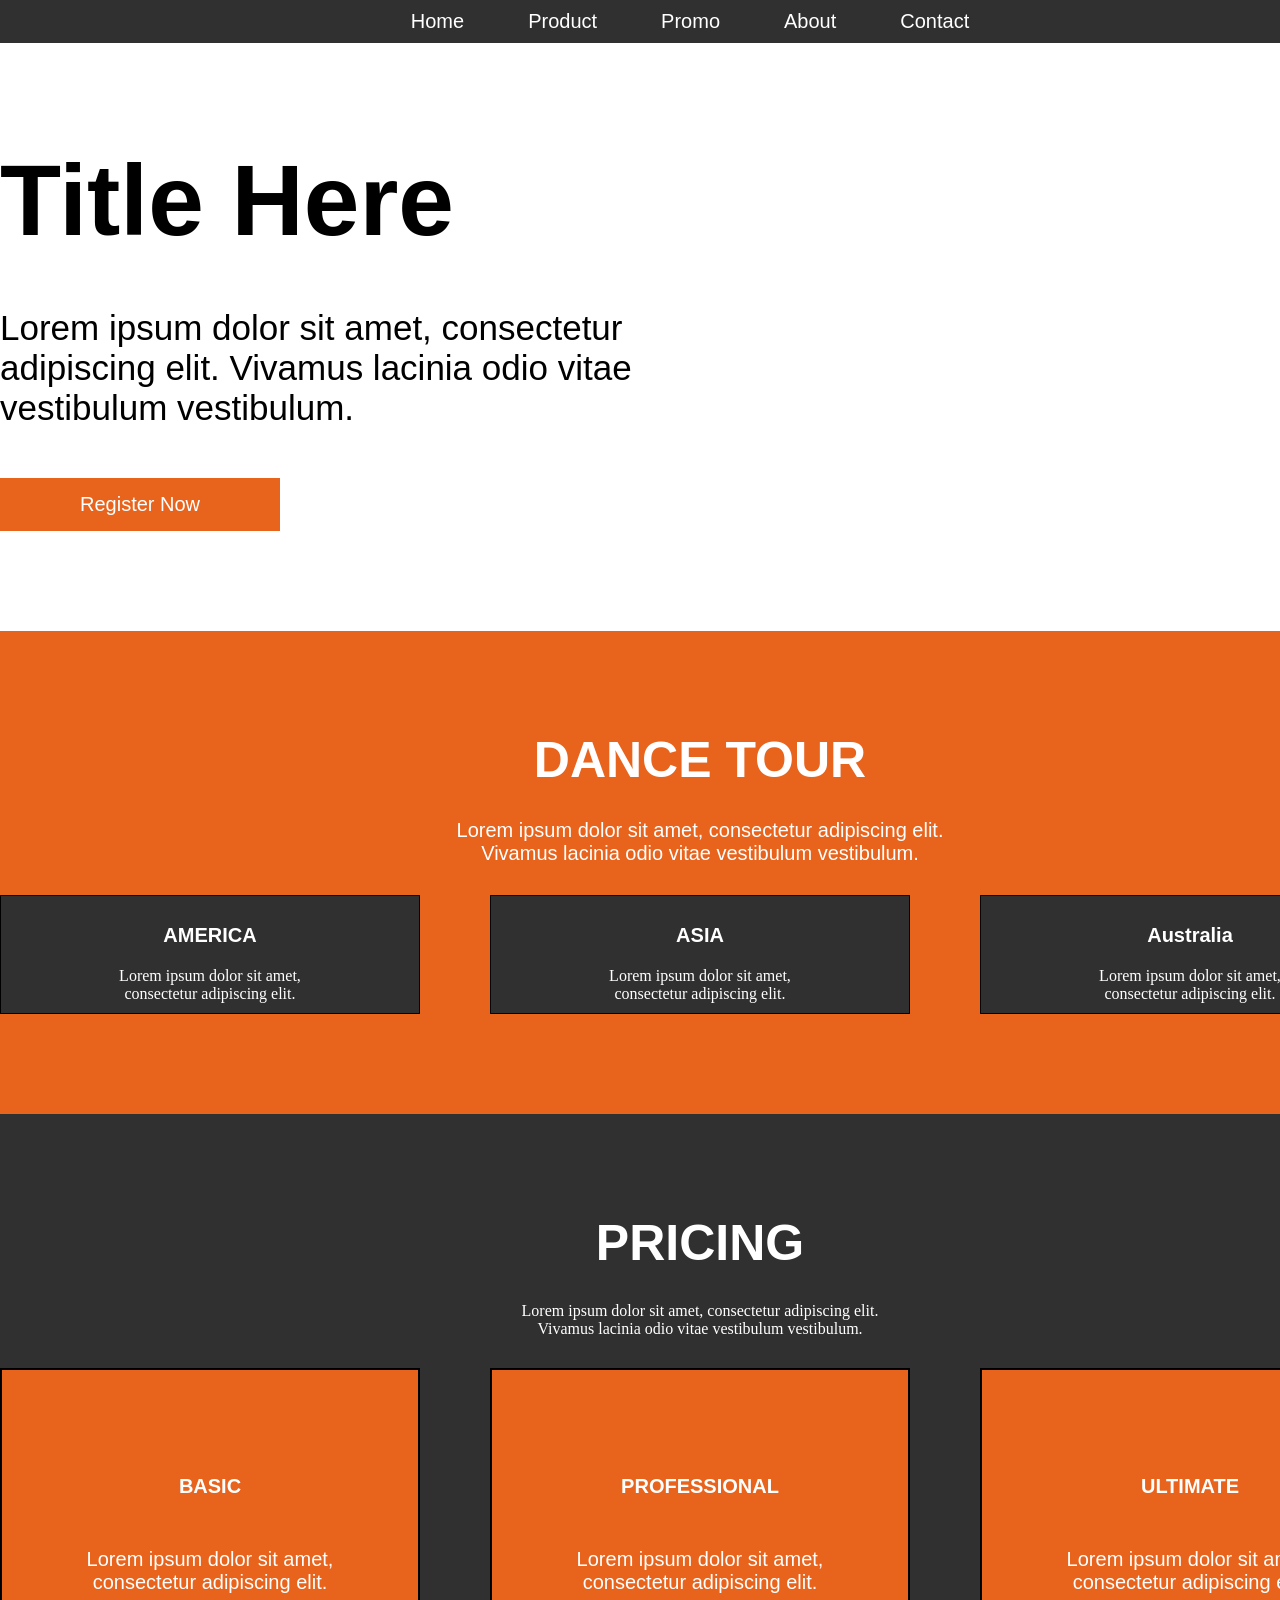
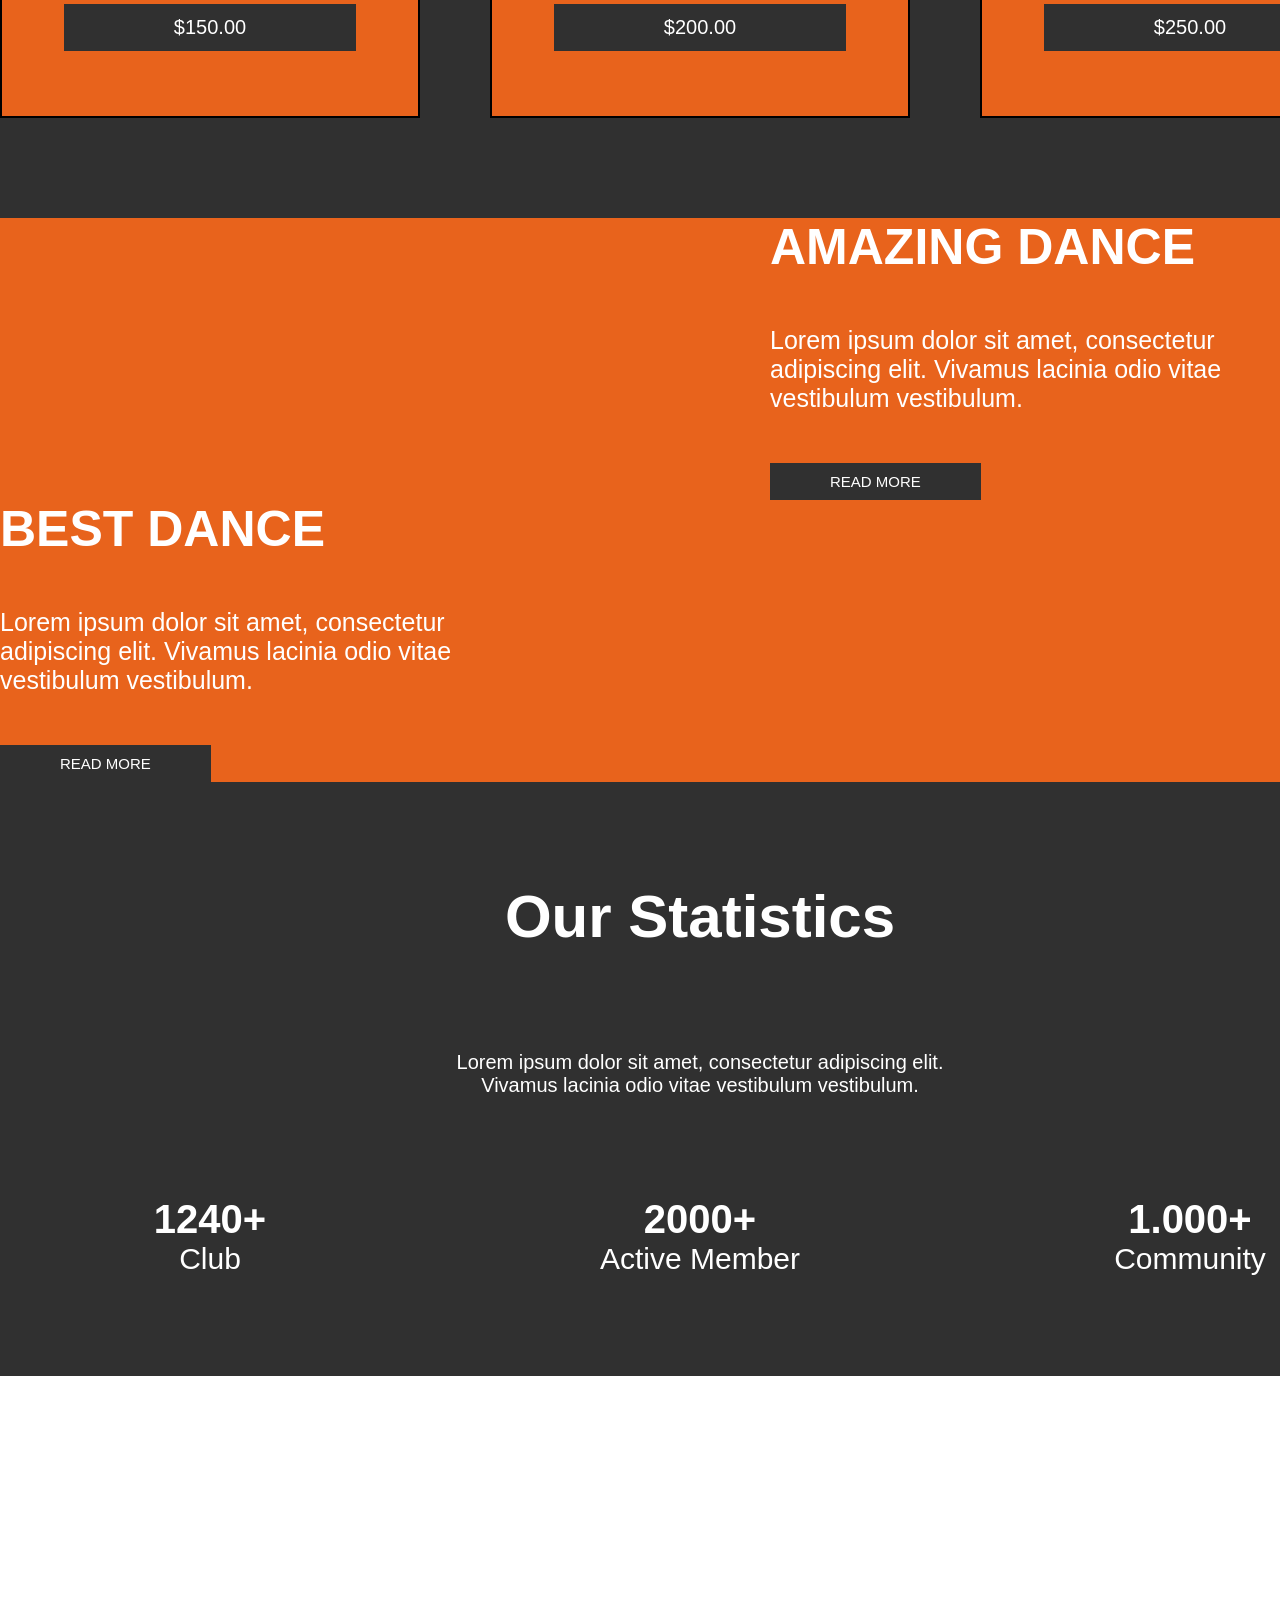
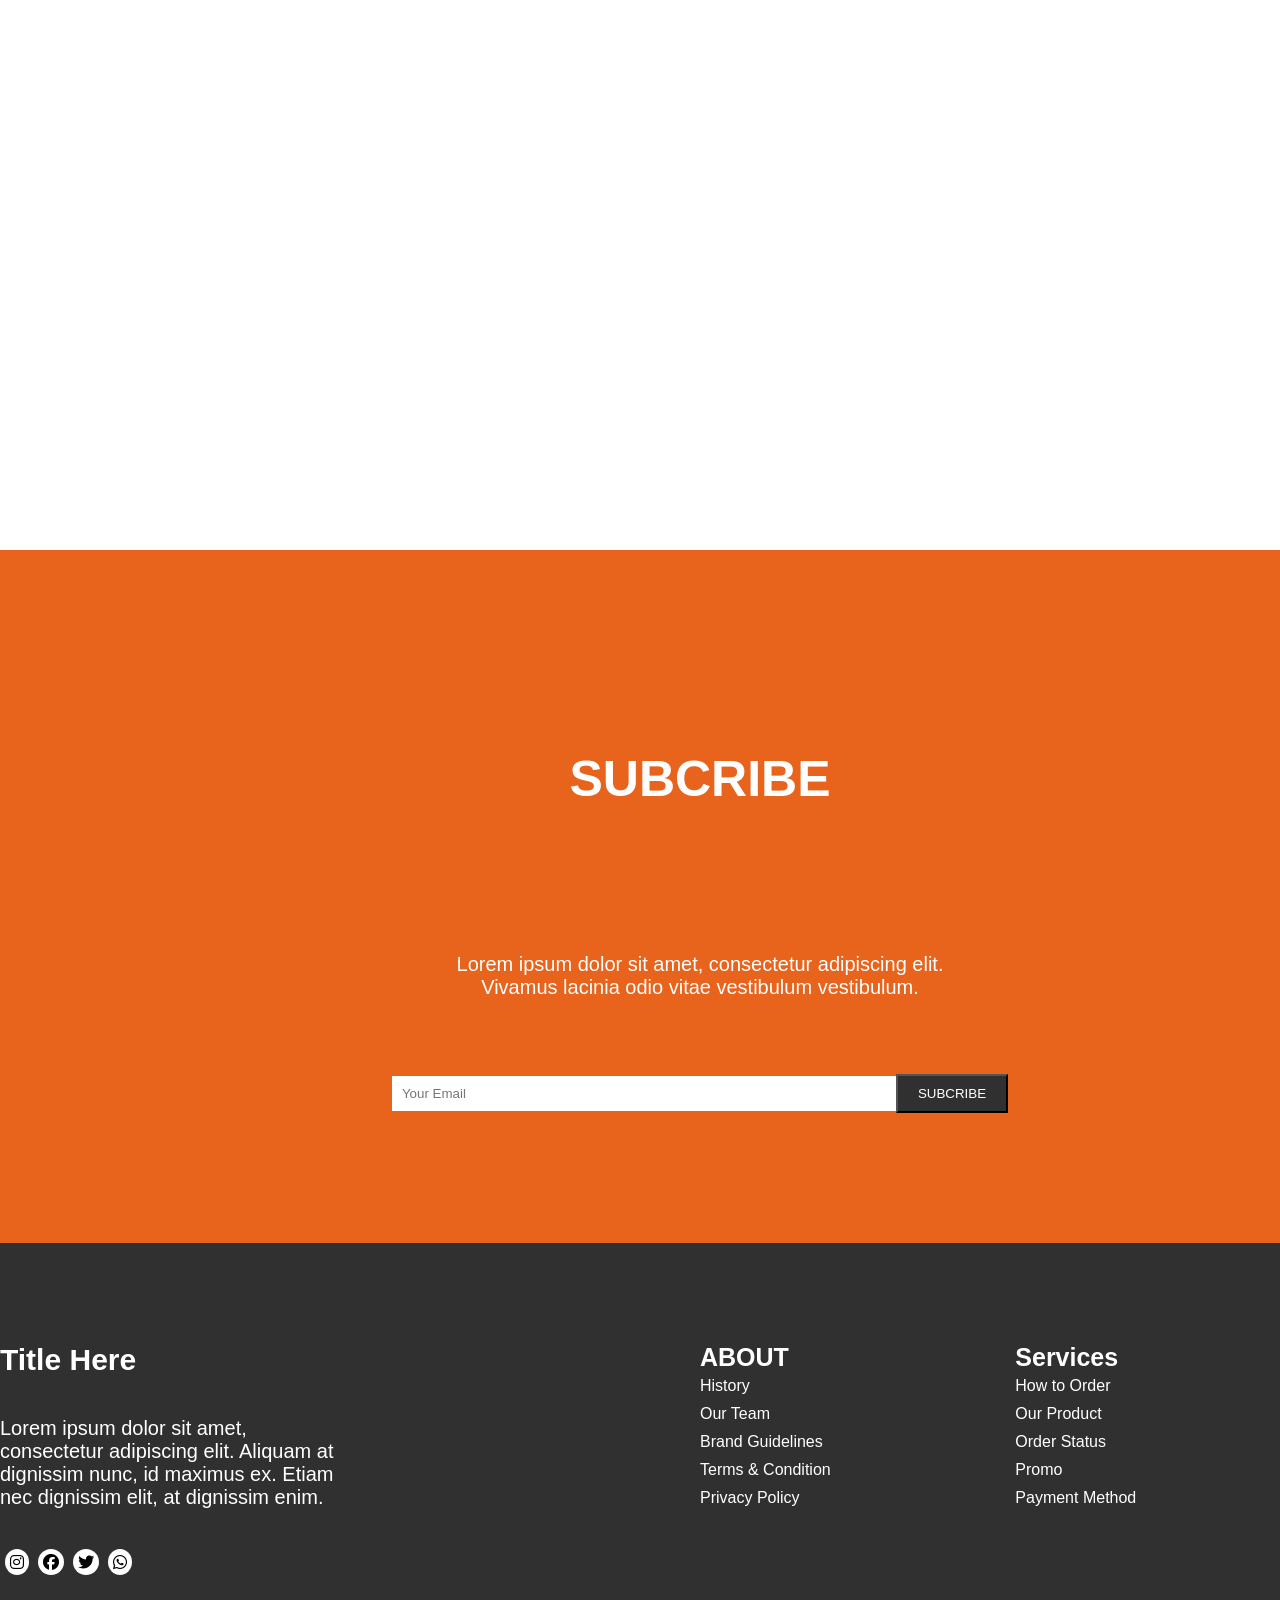
==== commit d943a92c: "data" ====
--- a/Krupal CSS/Task PSD/My Worked/PSD 1/index.html
+++ b/Krupal CSS/Task PSD/My Worked/PSD 1/index.html
@@ -327,7 +327,7 @@
                     </div>
                     <div class="sec-nine-subtext">
                         <div class="row jcs">
-                            <div class="col-20">
+                            <div>
                                 <h3>ABOUT</h3>
                                 <ul>
                                     <li><a href="#">History</a></li>
@@ -337,7 +337,7 @@
                                     <li><a href="#">Privacy Policy</a></li>
                                 </ul>
                             </div>
-                            <div class="col-20">
+                            <div>
                                 <h3>Services</h3>
                                 <ul>
                                     <li><a href="#">How to Order</a></li>
@@ -347,7 +347,7 @@
                                     <li><a href="#">Payment Method</a></li>
                                 </ul>
                             </div>
-                            <div class="col-20">
+                            <div>
                                 <h3>Other</h3>
                                 <ul>
                                     <li><a href="#">Contect Us</a></li>
--- a/Krupal CSS/Task PSD/My Worked/PSD 1/style.css
+++ b/Krupal CSS/Task PSD/My Worked/PSD 1/style.css
@@ -7,6 +7,7 @@
 @import url('https://fonts.googleapis.com/css2?family=Montserrat:wght@100&family=Oswald:wght@200&display=swap');
 .container{
     width: 1400px;
+    /* width: 100%; */
     margin: 0 auto;
 }
 header{
@@ -14,12 +15,10 @@
 }
 .row{
     display: flex;
+    /* flex-wrap: wrap; */
 }
 .col-30{
     width: 30%;
-}
-.col-20{
-    width: 20%;
 }
 .col-45{
     width: 45%;
@@ -68,18 +67,16 @@
     padding: 100px 0;
 }
 .sec-one-text h1{
-    padding: 80px 0 70px 0;
     font-size: 100px;
     font-family: 'Oswald', sans-serif ;
 }
 .sec-one-text p{
     font-size: 35px;
-    margin: 0 0 25px 0 ;
-    width: 50%;
+    width: 50%;
+    padding: 50px 0;
     font-family: 'Oswald', sans-serif;
 }
 .sec-one-text button{
-    margin: 50px 0 10px 0;
     padding: 15px 80px;
     background-color: #e8631c;
     color: white;
@@ -181,7 +178,7 @@
     background-color: #e8631c;
 }
 .col-45 img{
-    width: 100%;
+    /* width: 100%; */
 }
 .sec-four-text h3{
     font-size: 50px;
@@ -414,6 +411,10 @@
 .sec-eight{
     overflow: hidden;
 }
+input{
+    position: relative;
+    z-index: 1;
+}
 .shape-7{
     top: -30%;
     left: -25%;
@@ -421,4 +422,19 @@
 .shape-8{
     bottom: -30%;
     right: -25%;
-}+}
+/* @media(min-width:1200px){
+    .container{
+        width: 1100px;
+    }
+    .col-30{
+        width: 30%;
+    }
+    .col-45{
+        width: 45%;
+    }
+    .col-50{
+        width: 50%;
+    }
+    
+} */
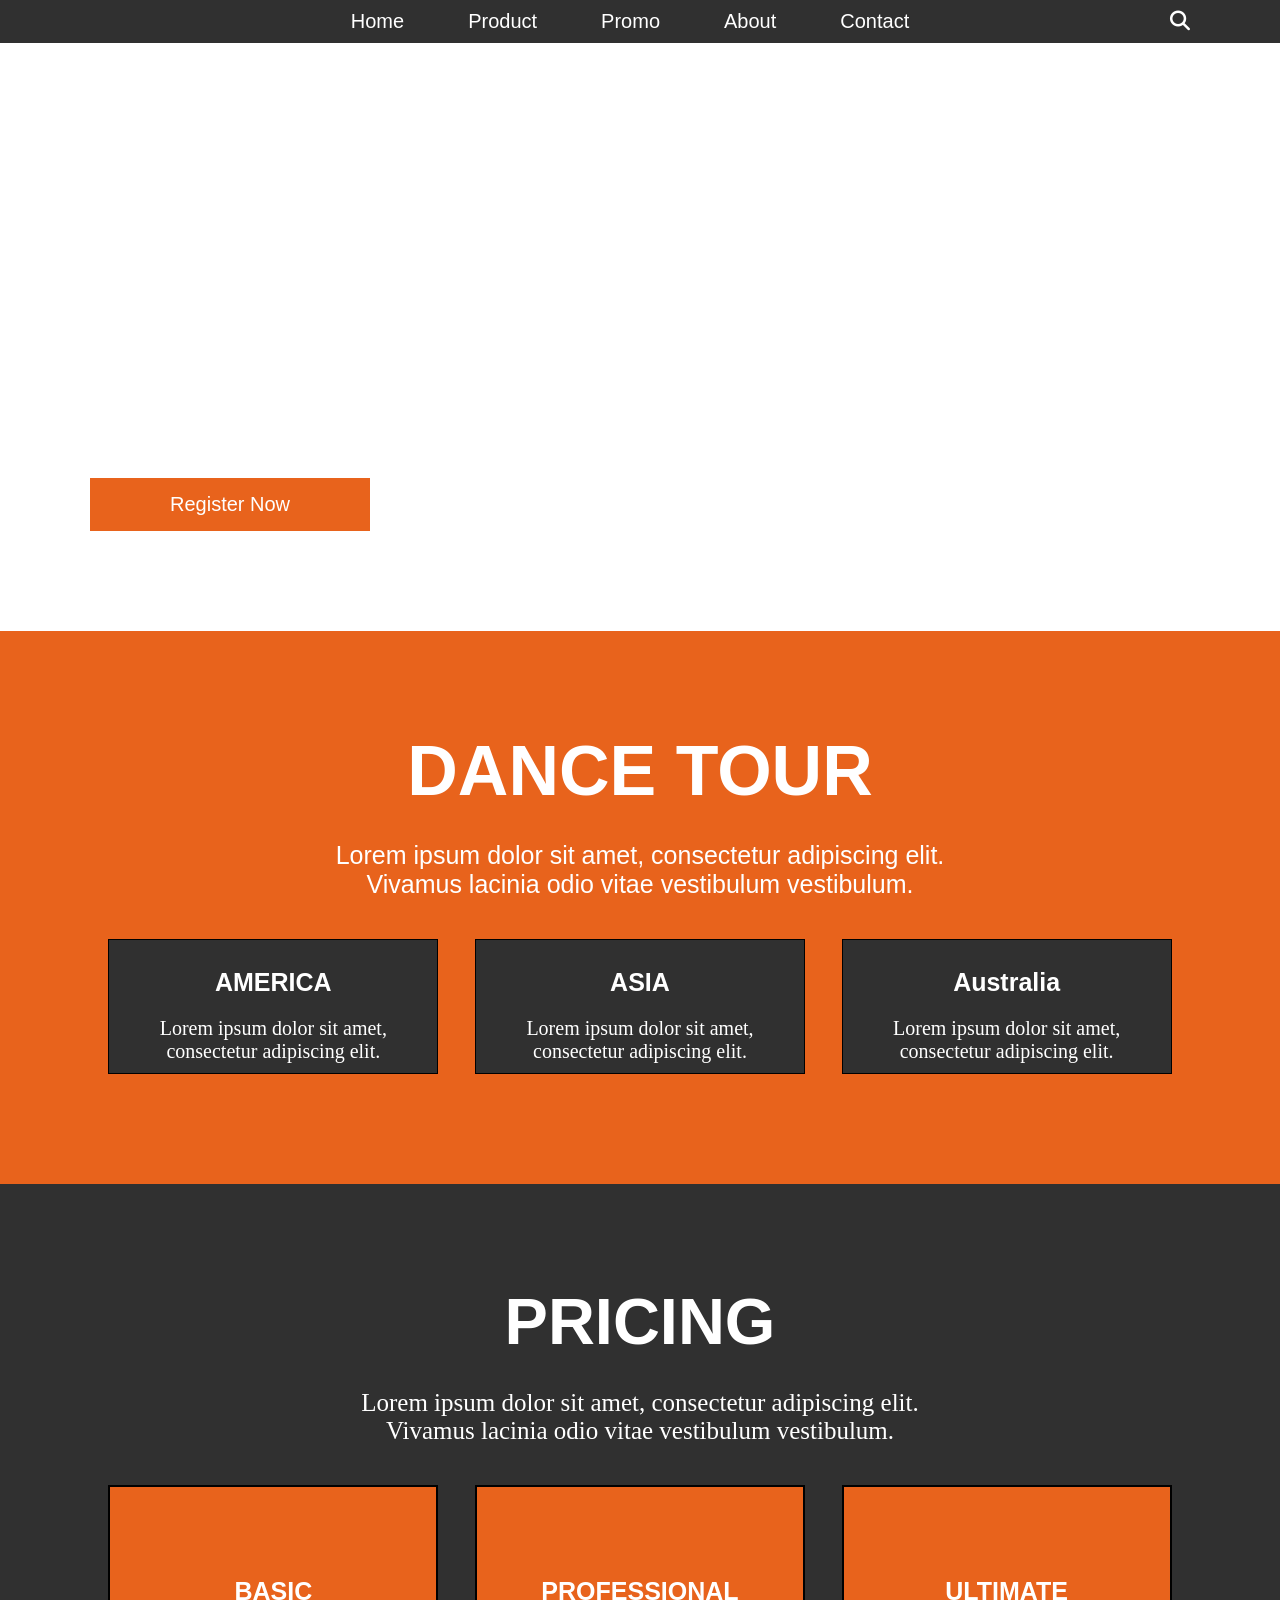
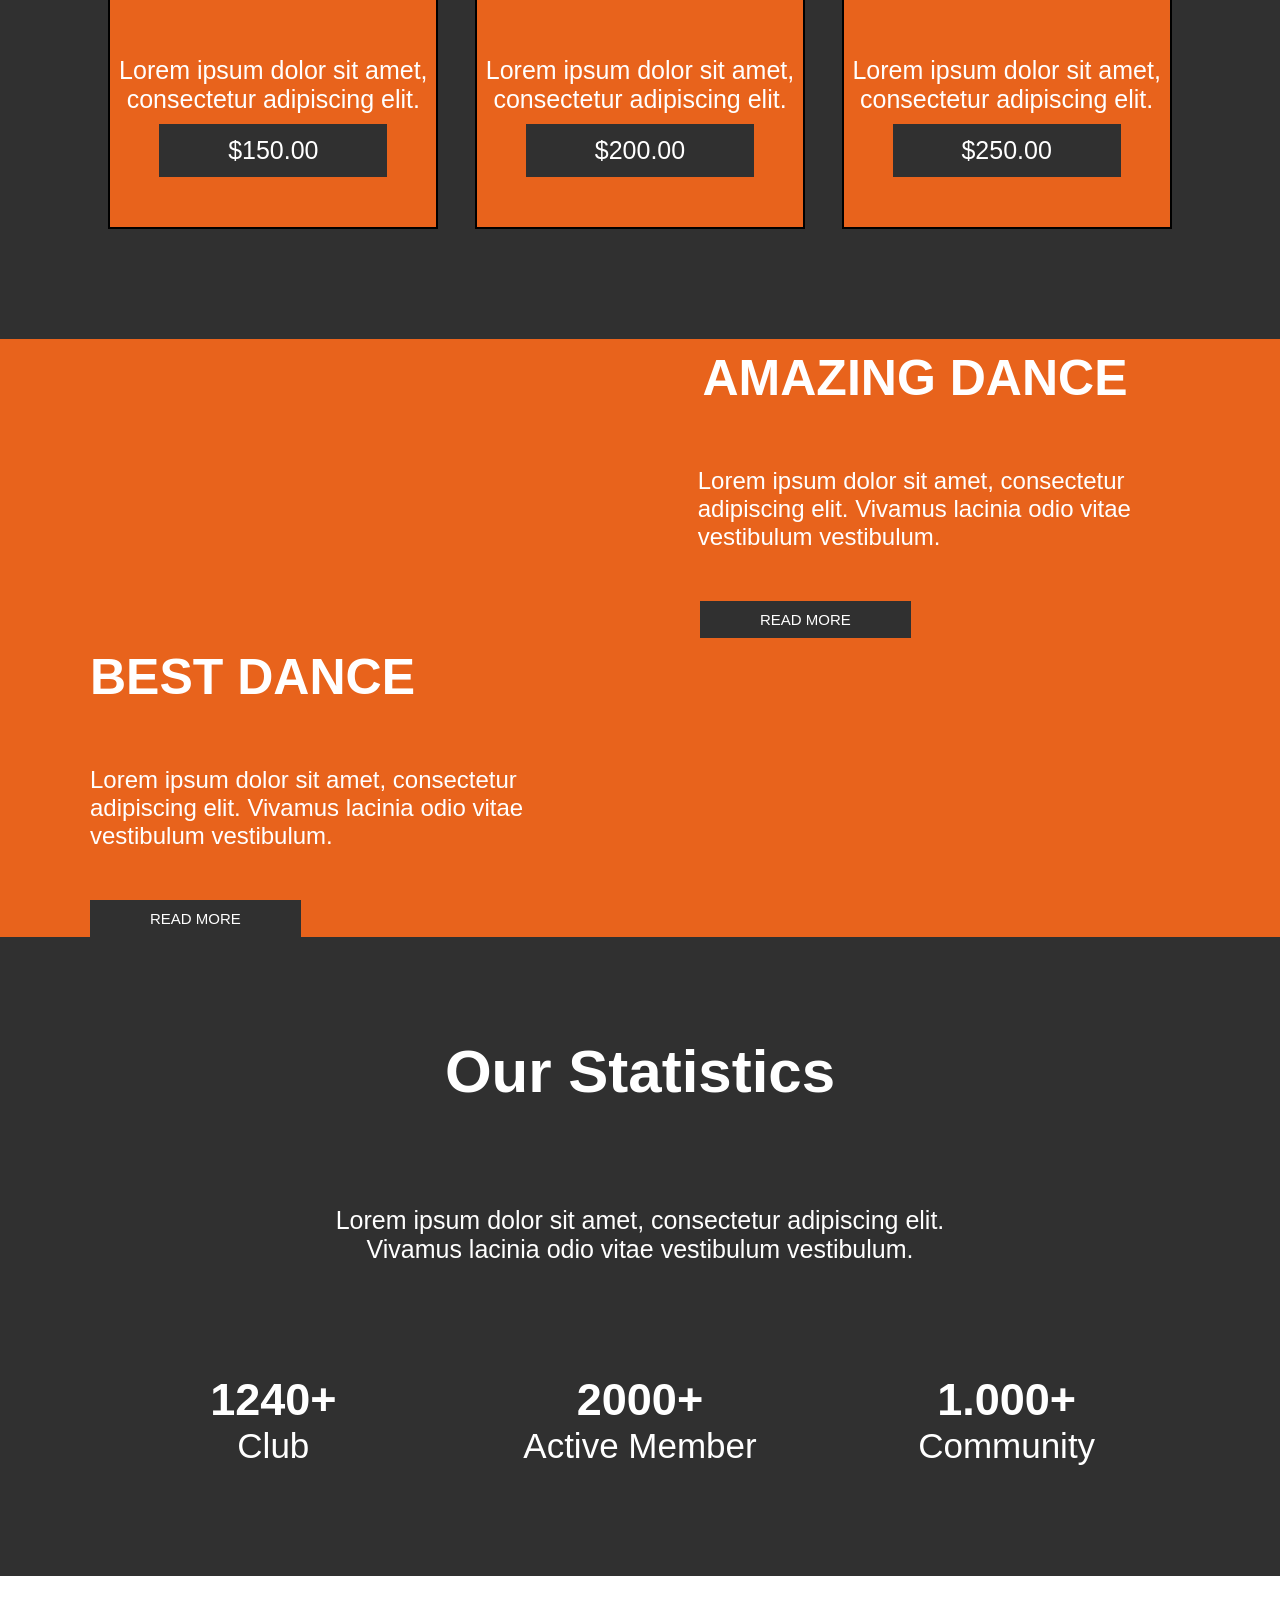
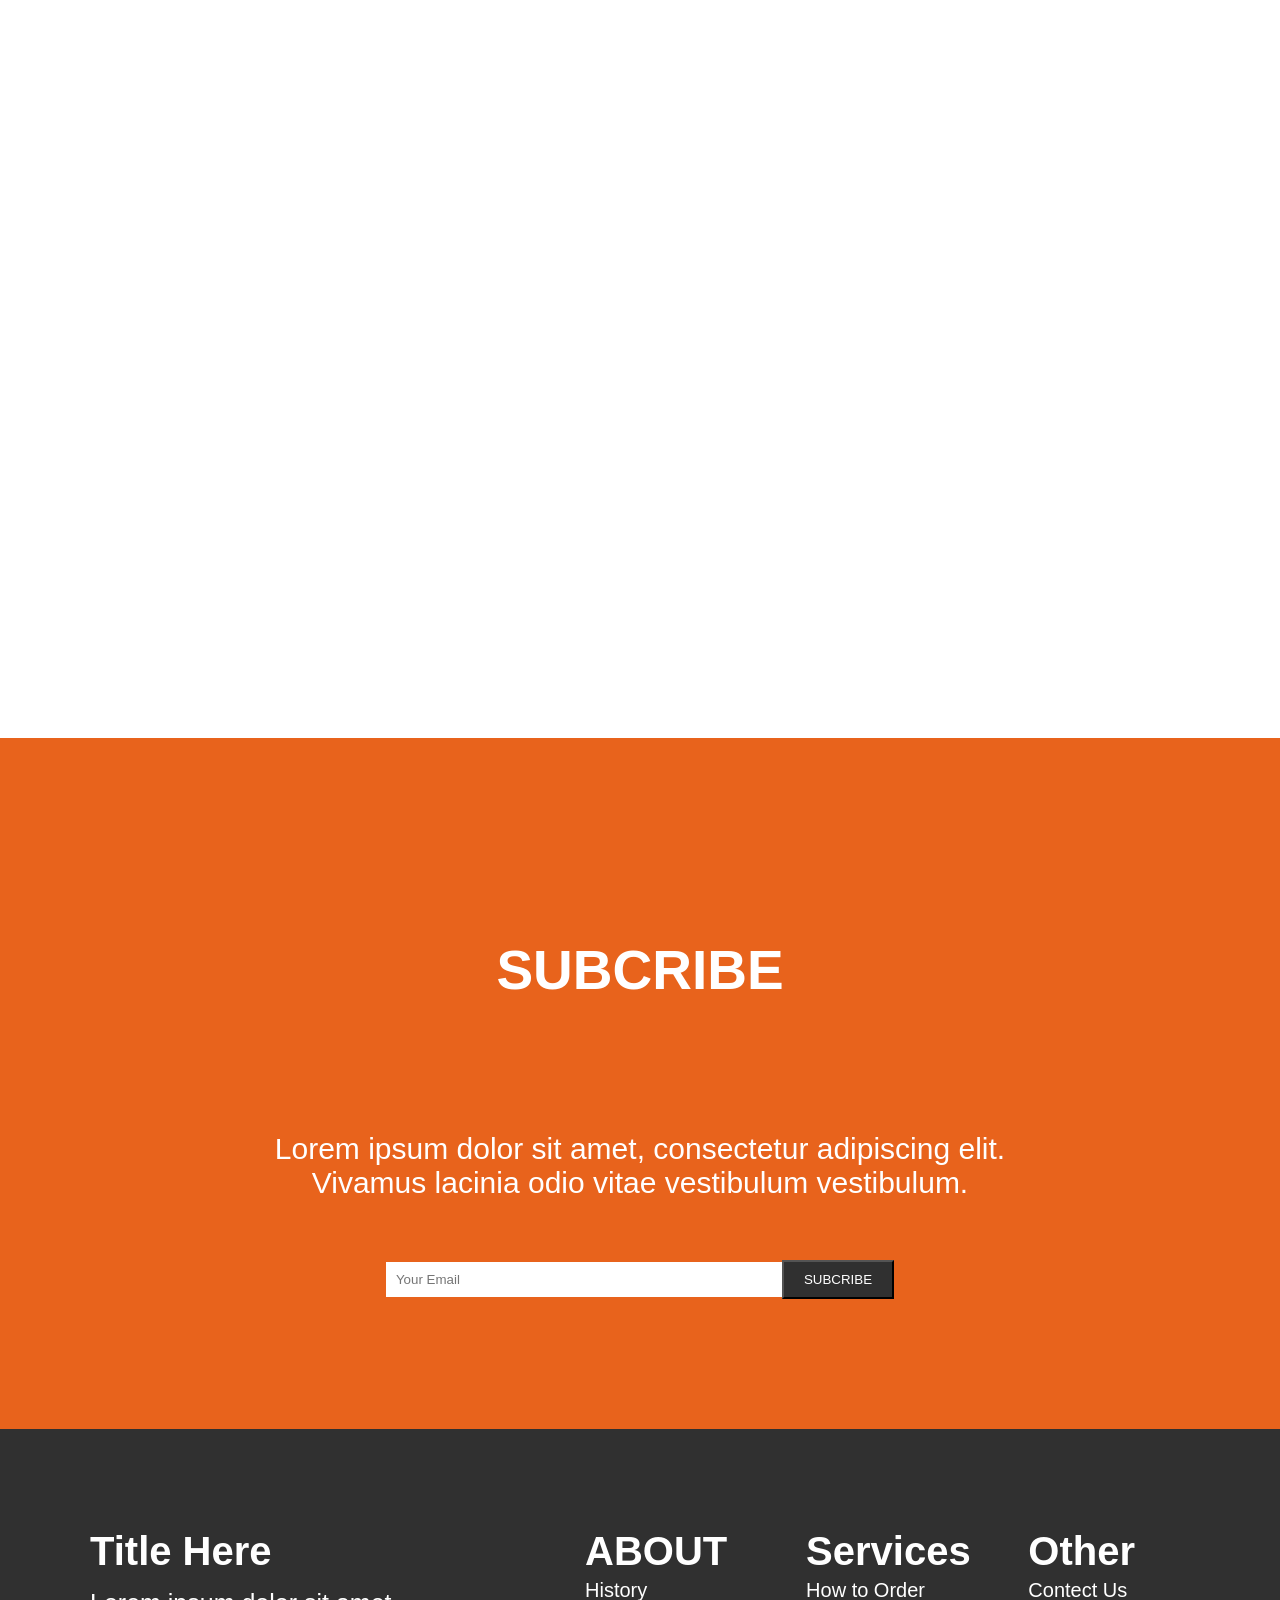
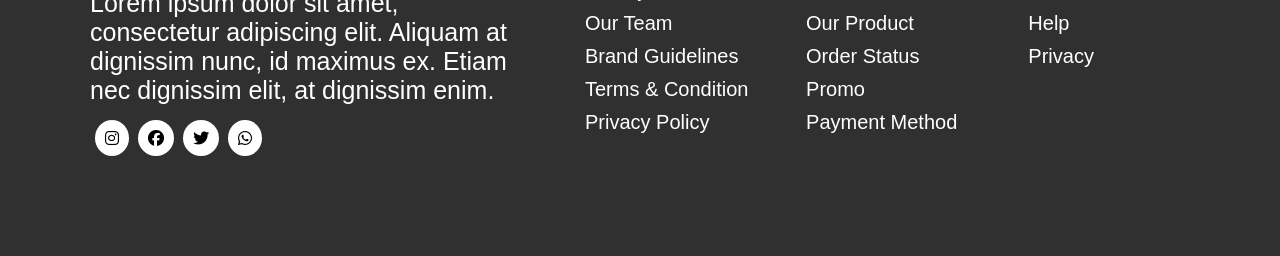
==== commit 480063c3: "data" ====
--- a/Krupal CSS/Task PSD/My Worked/PSD 1/index.html
+++ b/Krupal CSS/Task PSD/My Worked/PSD 1/index.html
@@ -46,7 +46,7 @@
     </section>
     <section class="sec-two po-re">
         <div>
-            <img class="shape-1 po-ab" src="img/sec-two Shape.png" alt="">
+            <!-- <img class="shape-1 po-ab" src="img/sec-two Shape.png" alt=""> -->
         </div>
         <div class="container">
             <div class="main-cart">
@@ -135,7 +135,7 @@
                                     <p>Lorem ipsum dolor sit amet, consectetur adipiscing elit.</p>
                                 </div>
                                 <div>
-                                    <p class="doller">$150.00</p>
+                                    <p id="doller">$150.00</p>
                                 </div>
                             </div>
                         </div>
@@ -151,7 +151,7 @@
                                     <p>Lorem ipsum dolor sit amet, consectetur adipiscing elit.</p>
                                 </div>
                                 <div>
-                                    <p class="doller">$200.00</p>
+                                    <p id="doller">$200.00</p>
                                 </div>
                             </div>
                         </div>
@@ -167,7 +167,7 @@
                                     <p>Lorem ipsum dolor sit amet, consectetur adipiscing elit.</p>
                                 </div>
                                 <div>
-                                    <p class="doller">$250.00</p>
+                                    <p id="doller">$250.00</p>
                                 </div>
                             </div>
                         </div>
@@ -178,18 +178,18 @@
     </section>
     <section class="sec-four po-re">
         <div>
-            <img class="shape-4 po-ab" src="img/sec-3 Shape-2.png" alt="">
-        </div>
-        <div>
-            <img class="shape-5 po-ab" src="img/sec-3 Shape-2.png" alt="">
+            <!-- <img class="shape-4 po-ab" src="img/sec-3 Shape-2.png" alt=""> -->
+        </div>
+        <div>
+            <!-- <img class="shape-5 po-ab" src="img/sec-3 Shape-2.png" alt=""> -->
         </div>
         <div class="container">
             <div class="sec-four-main">
-                <div class="row jcs align">
-                    <div class="col-45">
+                <div class="row align">
+                    <div class="col-50">
                         <img src="img/sec-four img.png" alt="">
                     </div>
-                    <div class="col-45">
+                    <div class="col-50">
                         <div class="sec-four-text">
                             <div>
                                 <h3>AMAZING DANCE</h3>
@@ -208,12 +208,12 @@
     </section>
     <section class="sec-five po-re">
         <div>
-            <img class="shape-6 po-ab" src="img/sec-5 Shape-1.png" alt="">
+            <!-- <img class="shape-6 po-ab" src="img/sec-5 Shape-1.png" alt=""> -->
         </div>
             <div class="container">
                 <div class="sec-five-main">
-                    <div class="row jcs align">
-                        <div class="col-45">
+                    <div class="row align">
+                        <div class="col-50">
                             <div class="sec-five-text">
                                 <div>
                                     <h3>BEST DANCE</h3>
@@ -226,7 +226,7 @@
                                 </div>
                             </div>
                         </div>
-                        <div class="col-45">
+                        <div class="col-50">
                             <img src="img/sec-five img.png" alt="">
                         </div>
                     </div>
@@ -291,10 +291,10 @@
     </section>
     <section class="sec-eight po-re">
         <div>
-            <img class="shape-7 po-ab" src="img/sec-8 Shape-1.png" alt="">
-        </div>
-        <div>
-            <img class="shape-8 po-ab" src="img/sec-8 Shape-2.png" alt="">
+            <!-- <img class="shape-7 po-ab" src="img/sec-8 Shape-1.png" alt=""> -->
+        </div>
+        <div>
+            <!-- <img class="shape-8 po-ab" src="img/sec-8 Shape-2.png" alt=""> -->
         </div>
             <div class="container">
                 <div class="sec-eight-main">
@@ -317,7 +317,7 @@
         <div class="container">
             <div class="main-text-3">
                 <div class="row">
-                    <div class="col-50">
+                    <div class="col-45">
                         <h3>Title Here</h3>
                         <p>Lorem ipsum dolor sit amet, consectetur adipiscing elit. Aliquam at dignissim nunc, id maximus ex. Etiam nec dignissim elit, at dignissim enim. </p>
                         <i class="fa-brands fa-instagram"></i>
--- a/Krupal CSS/Task PSD/My Worked/PSD 1/style.css
+++ b/Krupal CSS/Task PSD/My Worked/PSD 1/style.css
@@ -6,8 +6,8 @@
 @import url('https://fonts.googleapis.com/css2?family=Oswald:wght@200&display=swap');
 @import url('https://fonts.googleapis.com/css2?family=Montserrat:wght@100&family=Oswald:wght@200&display=swap');
 .container{
-    width: 1400px;
-    /* width: 100%; */
+    /* width: 1300px; */
+    width: 100%;
     margin: 0 auto;
 }
 header{
@@ -15,16 +15,16 @@
 }
 .row{
     display: flex;
-    /* flex-wrap: wrap; */
+    flex-wrap: wrap;
 }
 .col-30{
-    width: 30%;
+    width: 100%;
 }
 .col-45{
-    width: 45%;
+    width: 100%;
 }
 .col-50{
-    width: 50%;
+    width: 100%;
 }
 .navbar{
     align-items: center;
@@ -68,10 +68,12 @@
 }
 .sec-one-text h1{
     font-size: 100px;
+    color: white;
     font-family: 'Oswald', sans-serif ;
 }
 .sec-one-text p{
     font-size: 35px;
+    color: white;
     width: 50%;
     padding: 50px 0;
     font-family: 'Oswald', sans-serif;
@@ -87,20 +89,20 @@
 .sec-two{
     background-color: #e8631c;
 }
-.main-text h2{
-    font-size: 50px;
-    font-family: 'Oswald', sans-serif;
-    color: white;
-    text-align: center;
-}
 .main-cart{
     padding: 100px 0;
 }
+.main-text h2{
+    font-size: 70px;
+    font-family: 'Oswald', sans-serif;
+    color: white;
+    text-align: center;
+}
 .main-text p{
     text-align: center;
-    font-size: 20px;
+    font-size: 25px;
     padding: 30px 0;
-    width: 35%;
+    width: 47%;
     margin: 0 auto;
     color: white;
     font-family: 'Oswald', sans-serif;
@@ -113,15 +115,16 @@
     background-color: #303030;
 }
 .first-cart h3{
+    font-size: 25px;
+    font-family: 'Oswald', sans-serif;
+    padding: 10px 0;
+    text-align: center;
+    color: white; 
+}
+.first-cart p{
+    color: white;
     font-size: 20px;
-    font-family: 'Oswald', sans-serif;
-    padding: 10px 0;
-    text-align: center;
-    color: white; 
-}
-.first-cart p{
-    color: white;
-    width: 51%;
+    width: 70%;
     padding: 10px 0;
     text-align: center;
     margin: 0 auto;
@@ -133,29 +136,31 @@
     padding: 100px 0;
 }
 .sub-text h3{
-    font-size: 50px;
+    font-size: 65px;
     color: white;
     font-family: 'Oswald', sans-serif;
     text-align: center;
 }
 .sub-text p{
     color: white;
-    width: 29%;
+    width: 50%;
+    font-size: 25px;
     padding: 30px 0;
     margin: 0 auto;
     text-align: center;
 }
 .second-cart{
     border: solid 2px;
-    padding: 65px 0;
+    padding: 50px 0;
     background-color: #e8631c ;
 }
 .second-cart img{
     display: block;
+    width: 30%;
     margin: 0 auto;
 }
 .second-cart h3{
-    font-size: 20px;
+    font-size: 25px;
     padding: 40px 0;
     color: white;
     font-family: 'Oswald', sans-serif;
@@ -170,24 +175,29 @@
     color: white;
     font-family: 'Oswald', sans-serif;
 }
-.second-cart .doller{
+.second-cart #doller{
+    width: 70%;
+    font-size: 25px;
     border: solid 2px #303030;
     background-color:#303030 ;     
 }
 .sec-four{
     background-color: #e8631c;
-}
-.col-45 img{
-    /* width: 100%; */
 }
 .sec-four-text h3{
     font-size: 50px;
     font-family:'Oswald', sans-serif ;
     color: white;
-}
+    text-align: center;
+}
+.col-50 img{
+    width: 100%;
+}  
 .sec-four-text p{
     color: white;
-    width: 75%;
+    width: 70%;
+    margin: 0 auto;
+    /* text-align: center; */
     padding: 50px 0;
     font-size: 25px;
     font-family: 'Oswald', sans-serif;
@@ -195,6 +205,9 @@
 .sec-four-text button{
     padding: 10px 60px;
     border: none;
+     display: block;
+    /* margin: 0 auto; */
+    margin: 0 100px ;
     background-color: #303030;
     color: white;
     font-size: 15px;
@@ -212,7 +225,7 @@
     color: white;
     font-family: 'Oswald', sans-serif;
     font-size: 25px;
-    width: 75%;
+    width: 74%;
     padding: 50px 0;
 }
 .sec-five-text button{
@@ -236,20 +249,20 @@
 .sec-six-text p{
     color: white;
     padding: 100px 0;
-    font-size: 20px;
-    font-family: 'Oswald', sans-serif;
-    width: 40%;
+    font-size: 25px;
+    font-family: 'Oswald', sans-serif;
+    width: 47%;
     margin: 0 auto;
     text-align: center;
 }
 .six-cart h3{
-    font-size: 40px;
+    font-size: 45px;
     text-align: center;
     color: white;
     font-family: 'Oswald', sans-serif;
 }
 .six-cart p{
-    font-size: 30px;
+    font-size: 35px;
     color: white;
     text-align: center;
     font-family: 'Oswald', sans-serif;
@@ -260,11 +273,11 @@
     background-size: cover;
 }
 .sec-seven-main p{
-    font-size: 50px;
+    font-size: 45px;
     padding: 100px 0;
     font-family: 'Oswald', sans-serif;
     color: white;
-    width: 100%;
+    width: 85%;
     margin: 0 auto;
     text-align: center;
 }
@@ -281,7 +294,7 @@
 }
 .sec-eight-text h3{
     color: white;
-    font-size: 50px;
+    font-size: 55px;
     margin: 100px 0;
     text-align: center;
     font-family: 'Oswald', sans-serif;
@@ -289,9 +302,9 @@
 .sec-eight-text p{
     color: white;
     font-family: 'Oswald', sans-serif;
-    font-size: 20px;
-    padding: 45px 0;
-    width: 35%;
+    font-size: 25px;
+    padding: 30px 0;
+    width: 47%;
     text-align: center;
     margin: 0 auto;
 }
@@ -324,15 +337,15 @@
     padding: 100px 0;
 }
 .main-text-3 h3{
-    font-size: 30px;
+    font-size: 40px;
     color: white;
     font-family: 'Oswald', sans-serif;
 }
 .main-text-3 p{
     color: white;
-    width: 50%;
-    padding: 40px 0;
-    font-size: 20px;
+    width: 72%;
+    padding: 15px 0;
+    font-size: 25px;
     font-family: 'Oswald', sans-serif;
 }
 .sec-nine-subtext ul li{
@@ -342,16 +355,17 @@
 li a{
     text-decoration: none;
     color: white;
+    font-size: 20px;
     font-family: 'Oswald', sans-serif;  
 }
 .main-text-3 i{
     border-radius: 50%;
     background-color: white;
-    padding: 5px;
+    padding: 10px;
     margin-left: 5px;
 }
 .sec-nine-subtext h3 {
-    font-size: 25px;
+    font-size: 30px;
     color: white;
     font-family:'Oswald', sans-serif ;
 }
@@ -371,7 +385,7 @@
     overflow: hidden;
 }
 img{
-    position: relative;
+    /* position: relative; */
 }
 .shape-2{
     width: 50%;
@@ -411,10 +425,14 @@
 .sec-eight{
     overflow: hidden;
 }
+/* .sec-eight-text h3{
+    position: relative;
+    z-index: 1;
+}
 input{
     position: relative;
     z-index: 1;
-}
+} */
 .shape-7{
     top: -30%;
     left: -25%;
@@ -423,7 +441,433 @@
     bottom: -30%;
     right: -25%;
 }
-/* @media(min-width:1200px){
+@media(min-width:576px){
+    .container{
+        width: 520px;
+    }
+    .col-30{
+        width: 50%;
+    }
+    .col-45{
+        width: 70%;
+    }
+    .col-50{
+        width: 100%;
+    }
+    .sec-one{
+        background-image: url(img/Main\ BG\ img.png);
+        background-size: cover;
+        background-position: center;
+    }
+    .sec-one-text h1{
+        font-size: 65px;
+    }
+    .sec-one-text p{
+        font-size: 20px;
+        width: 77%;
+    }
+    .sec-one-text button{
+        padding: 15px 50px;
+        font-size: 15px;
+    }
+    .main-text h2{
+        font-size: 45px;
+    }
+    .main-text p{
+        font-size: 20px;
+        width: 94%;
+    }
+    .col-30 {
+        width: 50%;
+        display: block;
+        margin: 0 auto;
+        padding: 10px 0;
+    }
+    .first-cart h3{
+        font-size: 18px;
+    }
+    .first-cart p {
+        width: 70%;
+        font-size: 14px;
+    }
+    .sub-text h3{
+        font-size: 45px;
+    }
+    .sub-text p{
+        font-size: 17px;
+        width: 74%;
+    }
+    .second-cart img{
+        width: 20%;
+    }
+    .second-cart h3{
+        font-size: 17px;
+        padding: 20px 0;
+    }
+    .second-cart p {
+        width: 97%;
+        font-size: 15px;
+    }
+    .second-cart #doller {
+        width: 45%;
+        font-size: 16px;
+    }
+    .sec-four-text h3 {
+        font-size: 25px;
+        padding: 10px 0;
+    }
+    .sec-four-text p {
+        width: 53%;
+        font-size: 15px;
+    }
+    .col-50 img{
+        width: 50%;
+        display: block;
+        margin: 0 auto;
+    }  
+    .sec-four-text button {
+        margin: 0 auto;
+        font-size: 11px;
+        padding: 10px 25px;
+    }
+    .sec-five-text h3{
+        font-size: 25px;
+        /* text-align: center;  < */
+        padding: 10px 0; 
+    }
+    .sec-five-text p {
+        width: 53%;
+        font-size: 15px;
+        /* margin: 0 auto;      < */
+    }
+    .sec-five-text button{
+        font-size: 11px;
+        display: block;
+        /* margin: 10px  auto;   < */
+        padding: 10px 25px;
+    } 
+    .sec-six-text h3 {
+        font-size: 40px;
+    }
+    .sec-six-text p{
+        font-size: 15px;
+        width: 72%;
+    }
+    .six-cart h3 {
+        font-size: 30px;
+    }
+    .six-cart p{
+        font-size: 20px;
+    }
+    .sec-seven-main p{
+        font-size: 19px;
+        width: 100%;
+    }
+    .sec-seven-main h3 {
+        font-size: 30px;
+    }
+    .sec-eight-text h3{
+        font-size: 35px;
+        margin: 60px 0;
+    }
+    .sec-eight-text p{
+        font-size: 20px;
+        width: 94%;
+    }
+    .main-text-3 h3{
+        font-size: 30px;
+    }
+    .main-text-3 p {
+        width: 70%;
+        font-size: 15px;
+    }
+    .main-text-3 i{
+        padding: 5px;
+    }
+    li a{
+        font-size: 15px;
+    }
+} 
+
+ @media(min-width:768px){
+    .container{
+        width: 720px;
+    }
+    .col-30{
+        width: 50%;
+    }
+    .col-45{
+        width: 70%;
+    }
+    .col-50{
+        width: 100%;
+    }
+    .sec-one{
+        background-image: url(img/Main\ BG\ img.png);
+        background-size: cover;
+        background-position: center;
+    }
+    .sec-one-text h1{
+        font-size: 80px;
+    }
+    .sec-one-text p{
+        font-size: 27px;
+        width: 68%;
+    }
+    .sec-one-text button{
+        padding: 15px 70px;
+        font-size: 17px;
+    }
+    .main-text h2{
+        font-size: 55px;
+    }
+    .main-text p{
+        font-size: 22px;
+        width: 75%;
+    }
+    .col-30 {
+        width: 50%;
+        display: block;
+        margin: 0 auto;
+        padding: 10px 0;
+    }
+    .first-cart h3{
+        font-size: 22px;
+    }
+    .first-cart p {
+        width: 70%;
+        font-size: 16px;
+    }
+    .sub-text h3{
+        font-size: 55px;
+    }
+    .sub-text p{
+        font-size: 20px;
+        width: 62%;
+    }
+    .second-cart img{
+        width: 22%;
+    }
+    .second-cart h3{
+        font-size: 20px;
+        padding: 25px 0;
+    }
+    .second-cart p {
+        width: 97%;
+        font-size: 21px;
+    }
+    .second-cart #doller {
+        width: 50%;
+        font-size: 18px;
+    }
+    .sec-four-text h3 {
+        font-size: 40px;
+        padding: 10px 0;
+    }
+    .sec-four-text p {
+        width: 51%;
+        font-size: 20px;
+    }
+    .sec-four-text button {
+        margin: 0 auto;
+        font-size: 12px;
+        padding: 10px 40px;
+    }
+    .col-50 img{
+        width: 70%;
+        display: block;
+        margin: 0 auto;
+    } 
+    .sec-five-text h3{
+        font-size: 40px;
+        /* text-align: center;        < */
+        padding: 10px 0;
+    }
+    .sec-five-text p {
+        width: 51%;
+        /* margin: 0 auto;            < */
+        font-size: 20px;
+    }
+    .sec-five-text button {
+        font-size: 12px;
+        display: block;
+        /* margin: 10px auto;         < */
+        padding: 10px 40px;
+    }
+    .sec-six-text h3 {
+        font-size: 50px;
+    }
+    .sec-six-text p{
+        font-size: 20px;
+        width: 70%;
+    }
+    .six-cart h3 {
+        font-size: 40px;
+    }
+    .six-cart p{
+        font-size: 30px;
+    }
+    .sec-seven-main p{
+        font-size: 30px;
+        width: 100%;
+    }
+    .sec-seven-main h3 {
+        font-size: 40px;
+    }
+    .sec-eight-text h3{
+        font-size: 45px;
+        margin: 60px 0;
+    }
+    .sec-eight-text p{
+        font-size: 25px;
+        width: 85%;
+    }
+    .main-text-3 h3{
+        font-size: 35px;
+    }
+    .main-text-3 p {
+        width: 57%;
+        font-size: 17px;
+    }
+    .main-text-3 i{
+        padding: 5px;
+    }
+    li a{
+        font-size: 15px;
+    }
+}
+@media(min-width:992px){
+    .container{
+        width: 950px;
+    }
+    .col-30{
+        width: 30%;
+    }
+    .col-45{
+        width: 45%;
+    } 
+    .col-50{
+        width: 50%;
+    }
+    .sec-one{
+        background-image: url(img/Main\ BG\ img.png);
+        background-size: cover;
+        background-position: center;
+    }
+    .sec-one-text h1{
+        font-size: 100px;
+    }
+    .sec-one-text p{
+        font-size: 33px;
+        width: 63%;
+    }
+    .sec-one-text button{
+        padding: 15px 80px;
+        font-size: 20px;
+    }
+    .main-text h2{
+        font-size: 70px;
+    }
+    .main-text p{
+        font-size: 25px;
+        width: 65%;
+    }
+    .first-cart h3{
+        font-size: 25px;
+    }
+    .first-cart p {
+        width: 81%;
+        font-size: 20px;
+    }
+    .sub-text h3{
+        font-size: 65px;
+    }
+    .sub-text p{
+        font-size: 25px;
+        width: 60%;
+    }
+    .second-cart img{
+        width: 30%;
+    }
+    .second-cart h3{
+        font-size: 25px;
+        padding: 40px 0;
+    }
+    .second-cart p {
+        width: 97%;
+        font-size: 22px;
+    }
+    .second-cart #doller {
+        width: 65%;
+        font-size: 22px;
+    }
+    .sec-four-text h3 {
+        font-size: 50px;
+    }
+    .sec-four-text p {
+        width: 84%;
+        font-size: 22px;
+    }
+    .sec-four-text button {
+         margin: 0 40px;
+        font-size: 15px;
+        padding: 10px 60px;
+    }
+    .sec-five-text h3{
+        font-size: 50px;
+        text-align: none;
+    }
+    .sec-five-text p {
+        width: 84%;
+        font-size: 22px;
+    }
+    .sec-five-text button {
+        font-size: 15px;
+        padding: 10px 60px;
+    }
+    .sec-six-text h3 {
+        font-size: 60px;
+    }
+    .sec-six-text p{
+        font-size: 25px;
+        width: 65%;
+    }
+    .six-cart h3 {
+        font-size: 45px;
+    }
+    .six-cart p{
+        font-size: 35px;
+    }
+    .sec-seven-main p{
+        font-size: 39px;
+        width: 100%;
+    }
+    .sec-seven-main h3 {
+        font-size: 50px;
+    }
+    .sec-eight-text h3{
+        font-size: 55px;
+        margin: 80px 0;
+    }
+    .sec-eight-text p{
+        font-size: 30px;
+        width: 77%;
+    }
+    .main-text-3 h3{
+        font-size: 40px;
+    }
+    .main-text-3 p {
+        width: 80%;
+        font-size: 20px;
+    }
+    .main-text-3 i{
+        padding: 10px;
+    }
+    li a{
+        font-size: 20px;
+    }
+}
+@media(min-width:1200px){
     .container{
         width: 1100px;
     }
@@ -436,5 +880,124 @@
     .col-50{
         width: 50%;
     }
-    
-} */+    .sec-one{
+        background-image: url(img/Main\ BG\ img.png);
+        background-size: cover;
+        background-position: center;
+    }
+    .sec-one-text h1{
+        font-size: 100px;
+    }
+    .sec-one-text p{
+        width: 58%;
+        font-size: 35px;
+    }
+    .sec-one-text button{
+        padding: 15px 80px;
+        font-size: 20px;
+    }
+    .main-text h2{
+        font-size: 70px;
+    }
+    .main-text p{
+        font-size: 25px;
+        width: 56%;
+    }
+    .first-cart h3{
+        font-size: 25px;
+    }
+    .first-cart p {
+        width: 70%;
+        font-size: 20px;
+    }
+    .sub-text h3{
+        font-size: 65px;
+    }
+    .sub-text p{
+        font-size: 25px;
+        width: 51%;
+    }
+    .second-cart img{
+        width: 30%;
+    }
+    .second-cart h3{
+        font-size: 25px;
+        padding: 40px 0;
+    }
+    .second-cart p {
+        width: 95%;
+        font-size: 25px;
+    }
+    .second-cart #doller {
+        width: 70%;
+        font-size: 25px;
+    }
+    .sec-four-text h3 {
+        font-size: 50px;
+    }
+    .sec-four-text p {
+        width: 79%;
+        font-size: 24px;
+    }
+    .sec-four-text button {
+        margin: 0 60px;
+        font-size: 15px;
+        padding: 10px 60px;
+    }
+    .col-50 img{
+        width: 100%;
+    }
+    .sec-five-text h3{
+        font-size: 50px;
+        text-align: none;
+    }
+    .sec-five-text p {
+        width: 79%;
+        font-size: 24px;
+    }
+    .sec-five-text button {
+        font-size: 15px;
+        padding: 10px 60px;
+    }
+    .sec-six-text h3 {
+        font-size: 60px;
+    }
+    .sec-six-text p{
+        font-size: 25px;
+        width: 56%;
+    }
+    .six-cart h3 {
+        font-size: 45px;
+    }
+    .six-cart p{
+        font-size: 35px;
+    }
+    .sec-seven-main p{
+        font-size: 45px;
+        width: 100%;
+    }
+    .sec-seven-main h3 {
+        font-size: 50px;
+    }
+    .sec-eight-text h3{
+        font-size: 55px;
+        margin: 100px 0;
+    }
+    .sec-eight-text p{
+        font-size: 30px;
+        width: 67%;
+    }
+    .main-text-3 h3{
+        font-size: 40px;
+    }
+    .main-text-3 p {
+        width: 85%;
+        font-size: 25px;
+    }
+    .main-text-3 i{
+        padding: 10px;
+    }
+    li a{
+        font-size: 20px;
+    }
+}  
